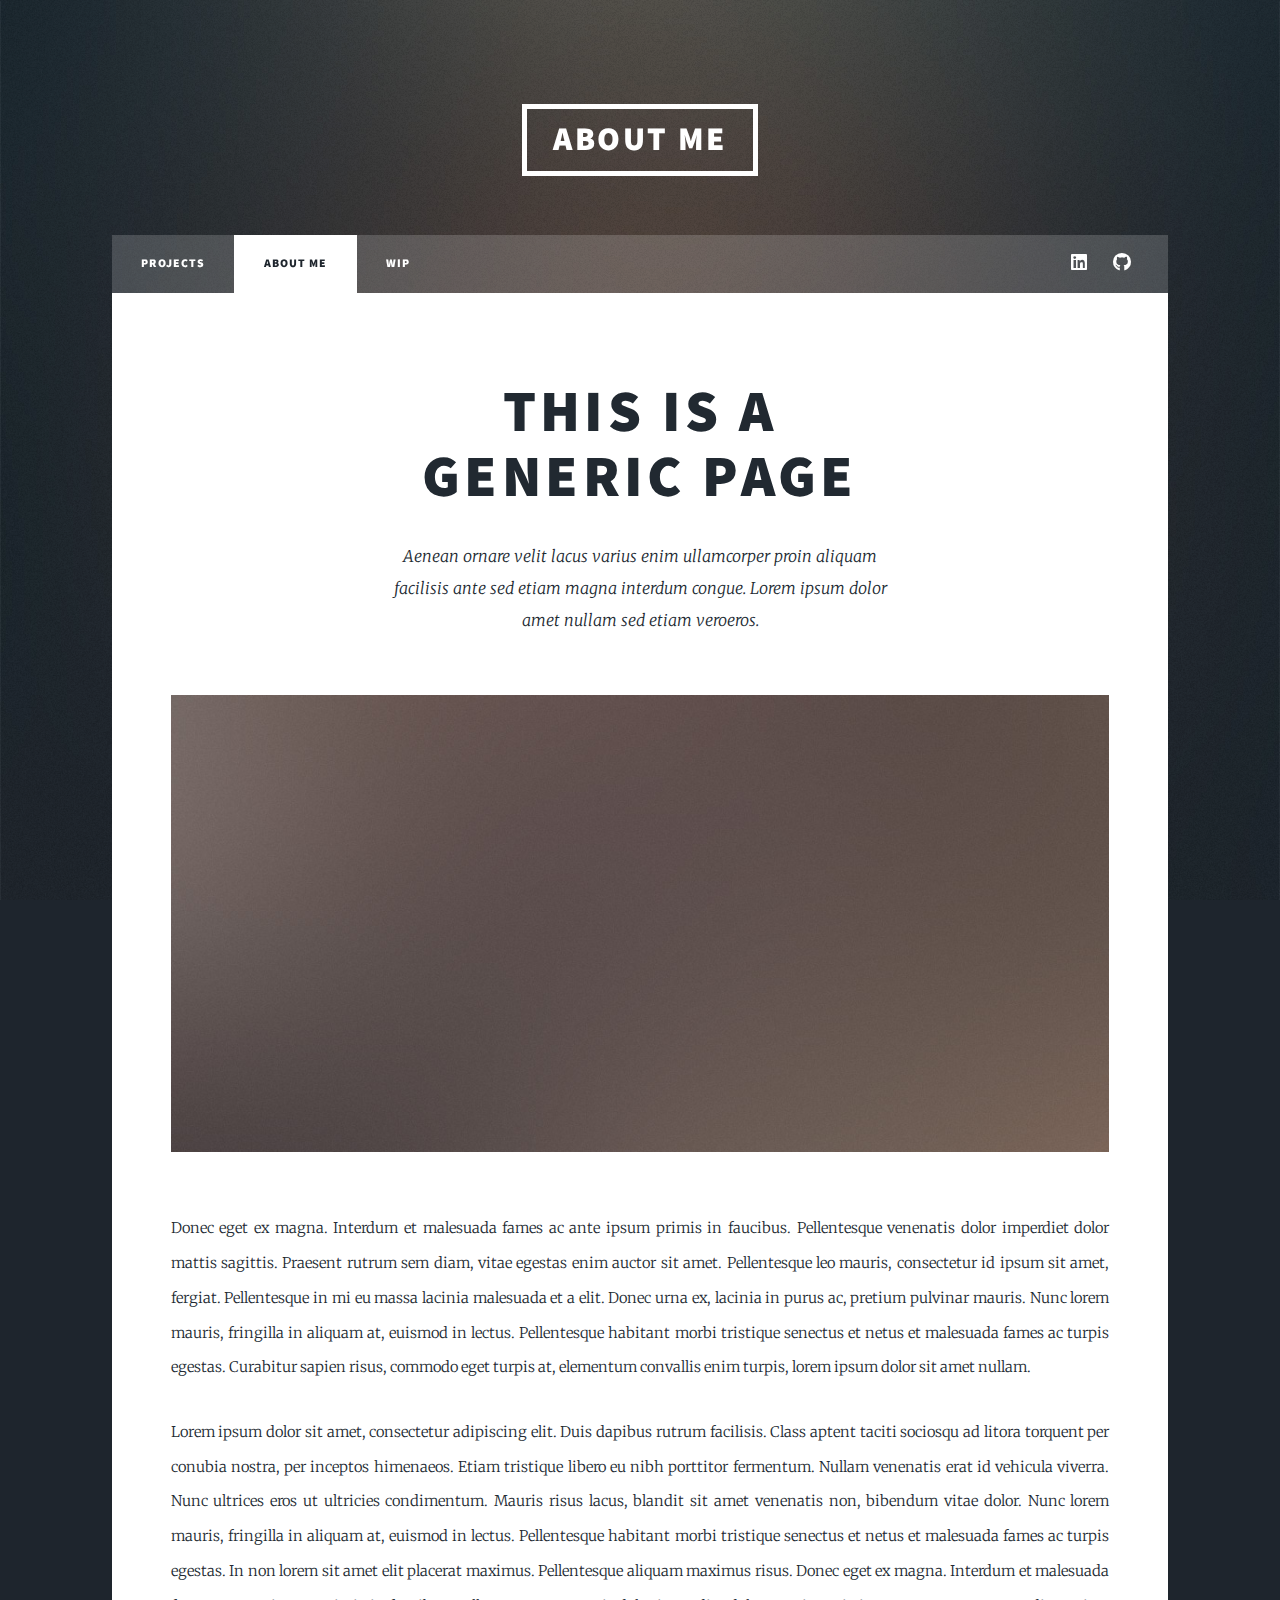
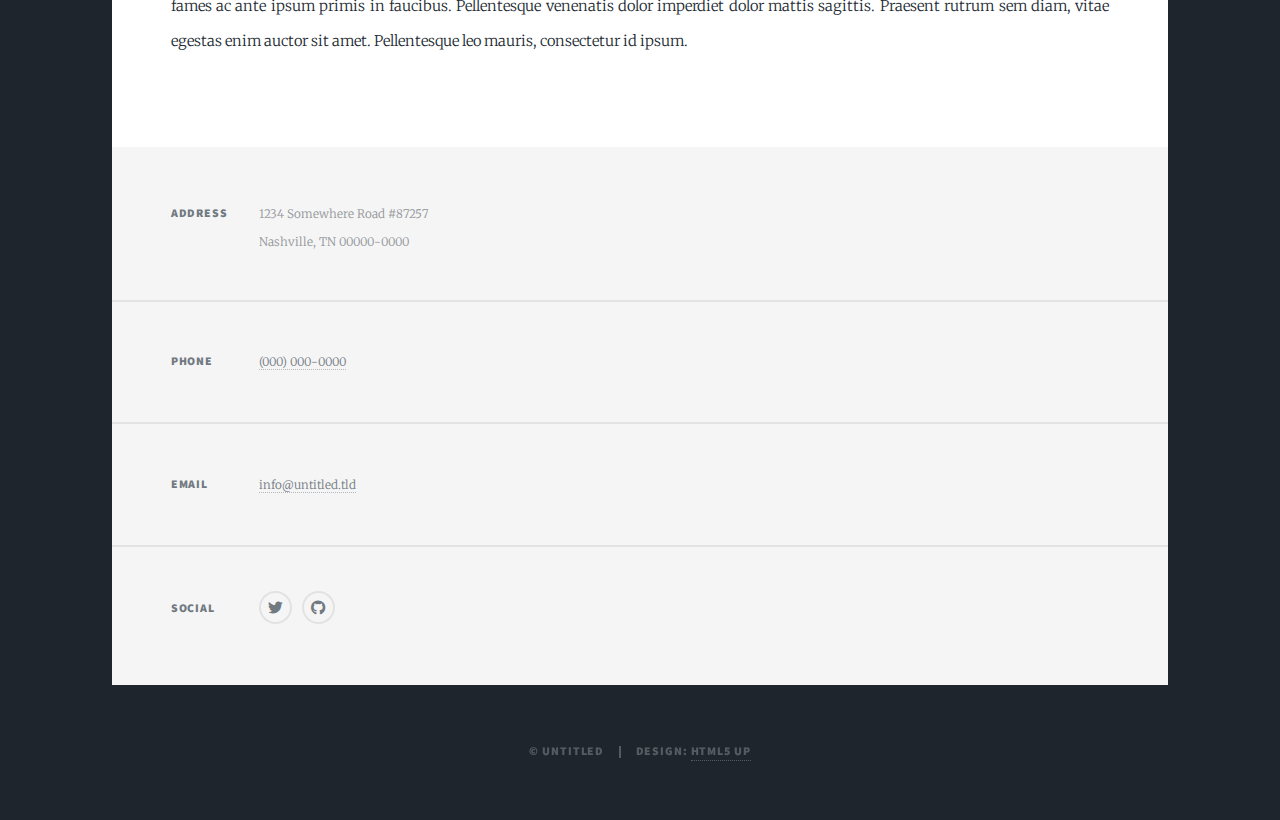
==== generic.html @ e66049a5 "Add files via upload" ====
<!DOCTYPE HTML>
<!--
	Massively by HTML5 UP
	html5up.net | @ajlkn
	Free for personal and commercial use under the CCA 3.0 license (html5up.net/license)
-->
<html>
	<head>
		<title>Dylan Walsh Porfolio</title>
		<meta charset="utf-8" />
		<meta name="viewport" content="width=device-width, initial-scale=1, user-scalable=no" />
		<link rel="stylesheet" href="assets/css/main.css" />
		<noscript><link rel="stylesheet" href="assets/css/noscript.css" /></noscript>
	</head>
	<body class="is-preload">

		<!-- Wrapper -->
			<div id="wrapper">

				<!-- Header -->
					<header id="header">
						<a href="index.html" class="logo">About Me</a>
					</header>

				<!-- Nav -->
					<nav id="nav">
						<ul class="links">
							<li><a href="index.html">Projects</a></li>
							<li class="active"><a href="generic.html">About Me</a></li>
							<li><a href="elements.html">WIP</a></li>
						</ul>
						<ul class="icons">
							<li><a href="#" class="icon brands fa-linkedin"><span class="label">Linkedin</span></a></li>
							<li><a href="#" class="icon brands fa-github"><span class="label">GitHub</span></a></li>
						</ul>
					</nav>

				<!-- Main -->
					<div id="main">

						<!-- Post -->
							<section class="post">
								<header class="major">
									<h1>This is a<br />
									Generic Page</h1>
									<p>Aenean ornare velit lacus varius enim ullamcorper proin aliquam<br />
									facilisis ante sed etiam magna interdum congue. Lorem ipsum dolor<br />
									amet nullam sed etiam veroeros.</p>
								</header>
								<div class="image main"><img src="images/pic01.jpg" alt="" /></div>
								<p>Donec eget ex magna. Interdum et malesuada fames ac ante ipsum primis in faucibus. Pellentesque venenatis dolor imperdiet dolor mattis sagittis. Praesent rutrum sem diam, vitae egestas enim auctor sit amet. Pellentesque leo mauris, consectetur id ipsum sit amet, fergiat. Pellentesque in mi eu massa lacinia malesuada et a elit. Donec urna ex, lacinia in purus ac, pretium pulvinar mauris. Nunc lorem mauris, fringilla in aliquam at, euismod in lectus. Pellentesque habitant morbi tristique senectus et netus et malesuada fames ac turpis egestas. Curabitur sapien risus, commodo eget turpis at, elementum convallis enim turpis, lorem ipsum dolor sit amet nullam.</p>
								<p>Lorem ipsum dolor sit amet, consectetur adipiscing elit. Duis dapibus rutrum facilisis. Class aptent taciti sociosqu ad litora torquent per conubia nostra, per inceptos himenaeos. Etiam tristique libero eu nibh porttitor fermentum. Nullam venenatis erat id vehicula viverra. Nunc ultrices eros ut ultricies condimentum. Mauris risus lacus, blandit sit amet venenatis non, bibendum vitae dolor. Nunc lorem mauris, fringilla in aliquam at, euismod in lectus. Pellentesque habitant morbi tristique senectus et netus et malesuada fames ac turpis egestas. In non lorem sit amet elit placerat maximus. Pellentesque aliquam maximus risus. Donec eget ex magna. Interdum et malesuada fames ac ante ipsum primis in faucibus. Pellentesque venenatis dolor imperdiet dolor mattis sagittis. Praesent rutrum sem diam, vitae egestas enim auctor sit amet. Pellentesque leo mauris, consectetur id ipsum.</p>
							</section>

					</div>

				<!-- Footer -->
					<footer id="footer">
						<section class="split contact">
							<section class="alt">
								<h3>Address</h3>
								<p>1234 Somewhere Road #87257<br />
								Nashville, TN 00000-0000</p>
							</section>
							<section>
								<h3>Phone</h3>
								<p><a href="#">(000) 000-0000</a></p>
							</section>
							<section>
								<h3>Email</h3>
								<p><a href="#">info@untitled.tld</a></p>
							</section>
							<section>
								<h3>Social</h3>
								<ul class="icons alt">
									<li><a href="#" class="icon brands alt fa-twitter"><span class="label">Twitter</span></a></li>
									<li><a href="#" class="icon brands alt fa-github"><span class="label">GitHub</span></a></li>
								</ul>
							</section>
						</section>
					</footer>

				<!-- Copyright -->
					<div id="copyright">
						<ul><li>&copy; Untitled</li><li>Design: <a href="https://html5up.net">HTML5 UP</a></li></ul>
					</div>

			</div>

		<!-- Scripts -->
			<script src="assets/js/jquery.min.js"></script>
			<script src="assets/js/jquery.scrollex.min.js"></script>
			<script src="assets/js/jquery.scrolly.min.js"></script>
			<script src="assets/js/browser.min.js"></script>
			<script src="assets/js/breakpoints.min.js"></script>
			<script src="assets/js/util.js"></script>
			<script src="assets/js/main.js"></script>

	</body>
</html>
---- assets/css/main.css ----
@import url(fontawesome-all.min.css);
@import url("https://fonts.googleapis.com/css?family=Merriweather:300,700,300italic,700italic|Source+Sans+Pro:900");

/*
	Massively by HTML5 UP
	html5up.net | @ajlkn
	Free for personal and commercial use under the CCA 3.0 license (html5up.net/license)
*/

html, body, div, span, applet, object,
iframe, h1, h2, h3, h4, h5, h6, p, blockquote,
pre, a, abbr, acronym, address, big, cite,
code, del, dfn, em, img, ins, kbd, q, s, samp,
small, strike, strong, sub, sup, tt, var, b,
u, i, center, dl, dt, dd, ol, ul, li, fieldset,
form, label, legend, table, caption, tbody,
tfoot, thead, tr, th, td, article, aside,
canvas, details, embed, figure, figcaption,
footer, header, hgroup, menu, nav, output, ruby,
section, summary, time, mark, audio, video {
	margin: 0;
	padding: 0;
	border: 0;
	font-size: 100%;
	font: inherit;
	vertical-align: baseline;}

article, aside, details, figcaption, figure,
footer, header, hgroup, menu, nav, section {
	display: block;}

body {
	line-height: 1;
}

ol, ul {
	list-style: none;
}

blockquote, q {
	quotes: none;
}

	blockquote:before, blockquote:after, q:before, q:after {
		content: '';
		content: none;
	}

table {
	border-collapse: collapse;
	border-spacing: 0;
}

body {
	-webkit-text-size-adjust: none;
}

mark {
	background-color: transparent;
	color: inherit;
}

input::-moz-focus-inner {
	border: 0;
	padding: 0;
}

input, select, textarea {
	-moz-appearance: none;
	-webkit-appearance: none;
	-ms-appearance: none;
	appearance: none;
}

/* Basic */

	@-ms-viewport {
		width: device-width;
	}

	body {
		-ms-overflow-style: scrollbar;
	}

	@media screen and (max-width: 480px) {

		html, body {
			min-width: 320px;
		}

	}

	html {
		box-sizing: border-box;
	}

	*, *:before, *:after {
		box-sizing: inherit;
	}

	body {
		background-color: #1e252d;
	}

		body.is-preload *, body.is-preload *:before, body.is-preload *:after {
			-moz-animation: none !important;
			-webkit-animation: none !important;
			-ms-animation: none !important;
			animation: none !important;
			-moz-transition: none !important;
			-webkit-transition: none !important;
			-ms-transition: none !important;
			transition: none !important;
		}

/* Type */

	html {
		font-size: 16pt;
	}

		@media screen and (max-width: 1680px) {

			html {
				font-size: 12pt;
			}

		}

		@media screen and (max-width: 1280px) {

			html {
				font-size: 11pt;
			}

		}

		@media screen and (max-width: 360px) {

			html {
				font-size: 10pt;
			}

		}

	body {
		color: #212931;
	}

	body, input, select, textarea {
		font-family: "Merriweather", Georgia, serif;
		font-weight: 300;
		font-size: 1rem;
		line-height: 2.375;
	}

	a {
		-moz-transition: color 0.2s ease-in-out, background-color 0.2s ease-in-out, border-color 0.2s ease-in-out, box-shadow 0.2s ease-in-out;
		-webkit-transition: color 0.2s ease-in-out, background-color 0.2s ease-in-out, border-color 0.2s ease-in-out, box-shadow 0.2s ease-in-out;
		-ms-transition: color 0.2s ease-in-out, background-color 0.2s ease-in-out, border-color 0.2s ease-in-out, box-shadow 0.2s ease-in-out;
		transition: color 0.2s ease-in-out, background-color 0.2s ease-in-out, border-color 0.2s ease-in-out, box-shadow 0.2s ease-in-out;
		border-bottom: dotted 1px;
		text-decoration: none;
	}

		a:hover {
			border-bottom-color: transparent;
		}

	strong, b {
		font-weight: 600;
	}

	em, i {
		font-style: italic;
	}

	p {
		text-align: justify;
		margin: 0 0 2rem 0;
	}

	h1, h2, h3, h4, h5, h6 {
		font-family: "Source Sans Pro", Helvetica, sans-serif;
		font-weight: 900;
		line-height: 1.5;
		letter-spacing: 0.075em;
		text-transform: uppercase;
		margin: 0 0 1rem 0;
	}

		h1 a, h2 a, h3 a, h4 a, h5 a, h6 a {
			border-bottom: 0;
			color: inherit;
			text-decoration: none;
		}

	h1 {
		font-size: 4rem;
		line-height: 1.1;
		margin: 0 0 2rem 0;
	}

	h2 {
		font-size: 1.75rem;
		line-height: 1.3;
		margin: 0 0 1.5rem 0;
	}

	h3 {
		font-size: 1.25rem;
		margin: 0 0 1.5rem 0;
	}

	h4 {
		font-size: 1rem;
	}

	h5 {
		font-size: 0.9rem;
	}

	h6 {
		font-size: 0.8rem;
	}

	sub {
		font-size: 0.8rem;
		position: relative;
		top: 0.5rem;
	}

	sup {
		font-size: 0.8rem;
		position: relative;
		top: -0.5rem;
	}

	blockquote {
		border-left: solid 4px;
		font-style: italic;
		margin: 0 0 2rem 0;
		padding: 0.5rem 0 0.5rem 2rem;
	}

	code {
		border: solid 2px;
		font-family: "Courier New", monospace;
		font-size: 0.9rem;
		margin: 0 0.25rem;
		padding: 0.25rem 0.65rem;
	}

	pre {
		-webkit-overflow-scrolling: touch;
		font-family: "Courier New", monospace;
		font-size: 0.9rem;
		margin: 0 0 2rem 0;
	}

		pre code {
			display: block;
			line-height: 1.75;
			padding: 1rem 1.5rem;
			overflow-x: auto;
		}

	hr {
		border: 0;
		border-bottom: solid 2px;
		margin: 3rem 0;
	}

		hr.major {
			margin: 5rem 0;
		}

	.align-left {
		text-align: left;
	}

	.align-center {
		text-align: center;
	}

	.align-right {
		text-align: right;
	}

	input, select, textarea {
		color: #212931;
	}

	a {
		color: #212931;
		border-bottom-color: rgba(33, 41, 49, 0.5);
	}

		a:hover {
			border-bottom-color: transparent;
			color: #18bfef !important;
		}

	strong, b {
		color: #212931;
	}

	h1, h2, h3, h4, h5, h6 {
		color: #212931;
	}

	blockquote {
		border-left-color: #eeeeee;
	}

	code {
		background: rgba(220, 220, 220, 0.25);
		border-color: #eeeeee;
	}

	hr {
		border-bottom-color: #eeeeee;
	}

/* Row */

	.row {
		display: flex;
		flex-wrap: wrap;
		box-sizing: border-box;
		align-items: stretch;
	}

		.row > * {
			box-sizing: border-box;
		}

		.row.gtr-uniform > * > :last-child {
			margin-bottom: 0;
		}

		.row.aln-left {
			justify-content: flex-start;
		}

		.row.aln-center {
			justify-content: center;
		}

		.row.aln-right {
			justify-content: flex-end;
		}

		.row.aln-top {
			align-items: flex-start;
		}

		.row.aln-middle {
			align-items: center;
		}

		.row.aln-bottom {
			align-items: flex-end;
		}

		.row > .imp {
			order: -1;
		}

		.row > .col-1 {
			width: 8.33333%;
		}

		.row > .off-1 {
			margin-left: 8.33333%;
		}

		.row > .col-2 {
			width: 16.66667%;
		}

		.row > .off-2 {
			margin-left: 16.66667%;
		}

		.row > .col-3 {
			width: 25%;
		}

		.row > .off-3 {
			margin-left: 25%;
		}

		.row > .col-4 {
			width: 33.33333%;
		}

		.row > .off-4 {
			margin-left: 33.33333%;
		}

		.row > .col-5 {
			width: 41.66667%;
		}

		.row > .off-5 {
			margin-left: 41.66667%;
		}

		.row > .col-6 {
			width: 50%;
		}

		.row > .off-6 {
			margin-left: 50%;
		}

		.row > .col-7 {
			width: 58.33333%;
		}

		.row > .off-7 {
			margin-left: 58.33333%;
		}

		.row > .col-8 {
			width: 66.66667%;
		}

		.row > .off-8 {
			margin-left: 66.66667%;
		}

		.row > .col-9 {
			width: 75%;
		}

		.row > .off-9 {
			margin-left: 75%;
		}

		.row > .col-10 {
			width: 83.33333%;
		}

		.row > .off-10 {
			margin-left: 83.33333%;
		}

		.row > .col-11 {
			width: 91.66667%;
		}

		.row > .off-11 {
			margin-left: 91.66667%;
		}

		.row > .col-12 {
			width: 100%;
		}

		.row > .off-12 {
			margin-left: 100%;
		}

		.row.gtr-0 {
			margin-top: 0;
			margin-left: 0rem;
		}

			.row.gtr-0 > * {
				padding: 0 0 0 0rem;
			}

			.row.gtr-0.gtr-uniform {
				margin-top: 0rem;
			}

				.row.gtr-0.gtr-uniform > * {
					padding-top: 0rem;
				}

		.row.gtr-25 {
			margin-top: 0;
			margin-left: -0.375rem;
		}

			.row.gtr-25 > * {
				padding: 0 0 0 0.375rem;
			}

			.row.gtr-25.gtr-uniform {
				margin-top: -0.375rem;
			}

				.row.gtr-25.gtr-uniform > * {
					padding-top: 0.375rem;
				}

		.row.gtr-50 {
			margin-top: 0;
			margin-left: -0.75rem;
		}

			.row.gtr-50 > * {
				padding: 0 0 0 0.75rem;
			}

			.row.gtr-50.gtr-uniform {
				margin-top: -0.75rem;
			}

				.row.gtr-50.gtr-uniform > * {
					padding-top: 0.75rem;
				}

		.row {
			margin-top: 0;
			margin-left: -1.5rem;
		}

			.row > * {
				padding: 0 0 0 1.5rem;
			}

			.row.gtr-uniform {
				margin-top: -1.5rem;
			}

				.row.gtr-uniform > * {
					padding-top: 1.5rem;
				}

		.row.gtr-150 {
			margin-top: 0;
			margin-left: -2.25rem;
		}

			.row.gtr-150 > * {
				padding: 0 0 0 2.25rem;
			}

			.row.gtr-150.gtr-uniform {
				margin-top: -2.25rem;
			}

				.row.gtr-150.gtr-uniform > * {
					padding-top: 2.25rem;
				}

		.row.gtr-200 {
			margin-top: 0;
			margin-left: -3rem;
		}

			.row.gtr-200 > * {
				padding: 0 0 0 3rem;
			}

			.row.gtr-200.gtr-uniform {
				margin-top: -3rem;
			}

				.row.gtr-200.gtr-uniform > * {
					padding-top: 3rem;
				}

		@media screen and (max-width: 1680px) {

			.row {
				display: flex;
				flex-wrap: wrap;
				box-sizing: border-box;
				align-items: stretch;
			}

				.row > * {
					box-sizing: border-box;
				}

				.row.gtr-uniform > * > :last-child {
					margin-bottom: 0;
				}

				.row.aln-left {
					justify-content: flex-start;
				}

				.row.aln-center {
					justify-content: center;
				}

				.row.aln-right {
					justify-content: flex-end;
				}

				.row.aln-top {
					align-items: flex-start;
				}

				.row.aln-middle {
					align-items: center;
				}

				.row.aln-bottom {
					align-items: flex-end;
				}

				.row > .imp-xlarge {
					order: -1;
				}

				.row > .col-1-xlarge {
					width: 8.33333%;
				}

				.row > .off-1-xlarge {
					margin-left: 8.33333%;
				}

				.row > .col-2-xlarge {
					width: 16.66667%;
				}

				.row > .off-2-xlarge {
					margin-left: 16.66667%;
				}

				.row > .col-3-xlarge {
					width: 25%;
				}

				.row > .off-3-xlarge {
					margin-left: 25%;
				}

				.row > .col-4-xlarge {
					width: 33.33333%;
				}

				.row > .off-4-xlarge {
					margin-left: 33.33333%;
				}

				.row > .col-5-xlarge {
					width: 41.66667%;
				}

				.row > .off-5-xlarge {
					margin-left: 41.66667%;
				}

				.row > .col-6-xlarge {
					width: 50%;
				}

				.row > .off-6-xlarge {
					margin-left: 50%;
				}

				.row > .col-7-xlarge {
					width: 58.33333%;
				}

				.row > .off-7-xlarge {
					margin-left: 58.33333%;
				}

				.row > .col-8-xlarge {
					width: 66.66667%;
				}

				.row > .off-8-xlarge {
					margin-left: 66.66667%;
				}

				.row > .col-9-xlarge {
					width: 75%;
				}

				.row > .off-9-xlarge {
					margin-left: 75%;
				}

				.row > .col-10-xlarge {
					width: 83.33333%;
				}

				.row > .off-10-xlarge {
					margin-left: 83.33333%;
				}

				.row > .col-11-xlarge {
					width: 91.66667%;
				}

				.row > .off-11-xlarge {
					margin-left: 91.66667%;
				}

				.row > .col-12-xlarge {
					width: 100%;
				}

				.row > .off-12-xlarge {
					margin-left: 100%;
				}

				.row.gtr-0 {
					margin-top: 0;
					margin-left: 0rem;
				}

					.row.gtr-0 > * {
						padding: 0 0 0 0rem;
					}

					.row.gtr-0.gtr-uniform {
						margin-top: 0rem;
					}

						.row.gtr-0.gtr-uniform > * {
							padding-top: 0rem;
						}

				.row.gtr-25 {
					margin-top: 0;
					margin-left: -0.375rem;
				}

					.row.gtr-25 > * {
						padding: 0 0 0 0.375rem;
					}

					.row.gtr-25.gtr-uniform {
						margin-top: -0.375rem;
					}

						.row.gtr-25.gtr-uniform > * {
							padding-top: 0.375rem;
						}

				.row.gtr-50 {
					margin-top: 0;
					margin-left: -0.75rem;
				}

					.row.gtr-50 > * {
						padding: 0 0 0 0.75rem;
					}

					.row.gtr-50.gtr-uniform {
						margin-top: -0.75rem;
					}

						.row.gtr-50.gtr-uniform > * {
							padding-top: 0.75rem;
						}

				.row {
					margin-top: 0;
					margin-left: -1.5rem;
				}

					.row > * {
						padding: 0 0 0 1.5rem;
					}

					.row.gtr-uniform {
						margin-top: -1.5rem;
					}

						.row.gtr-uniform > * {
							padding-top: 1.5rem;
						}

				.row.gtr-150 {
					margin-top: 0;
					margin-left: -2.25rem;
				}

					.row.gtr-150 > * {
						padding: 0 0 0 2.25rem;
					}

					.row.gtr-150.gtr-uniform {
						margin-top: -2.25rem;
					}

						.row.gtr-150.gtr-uniform > * {
							padding-top: 2.25rem;
						}

				.row.gtr-200 {
					margin-top: 0;
					margin-left: -3rem;
				}

					.row.gtr-200 > * {
						padding: 0 0 0 3rem;
					}

					.row.gtr-200.gtr-uniform {
						margin-top: -3rem;
					}

						.row.gtr-200.gtr-uniform > * {
							padding-top: 3rem;
						}

		}

		@media screen and (max-width: 1280px) {

			.row {
				display: flex;
				flex-wrap: wrap;
				box-sizing: border-box;
				align-items: stretch;
			}

				.row > * {
					box-sizing: border-box;
				}

				.row.gtr-uniform > * > :last-child {
					margin-bottom: 0;
				}

				.row.aln-left {
					justify-content: flex-start;
				}

				.row.aln-center {
					justify-content: center;
				}

				.row.aln-right {
					justify-content: flex-end;
				}

				.row.aln-top {
					align-items: flex-start;
				}

				.row.aln-middle {
					align-items: center;
				}

				.row.aln-bottom {
					align-items: flex-end;
				}

				.row > .imp-large {
					order: -1;
				}

				.row > .col-1-large {
					width: 8.33333%;
				}

				.row > .off-1-large {
					margin-left: 8.33333%;
				}

				.row > .col-2-large {
					width: 16.66667%;
				}

				.row > .off-2-large {
					margin-left: 16.66667%;
				}

				.row > .col-3-large {
					width: 25%;
				}

				.row > .off-3-large {
					margin-left: 25%;
				}

				.row > .col-4-large {
					width: 33.33333%;
				}

				.row > .off-4-large {
					margin-left: 33.33333%;
				}

				.row > .col-5-large {
					width: 41.66667%;
				}

				.row > .off-5-large {
					margin-left: 41.66667%;
				}

				.row > .col-6-large {
					width: 50%;
				}

				.row > .off-6-large {
					margin-left: 50%;
				}

				.row > .col-7-large {
					width: 58.33333%;
				}

				.row > .off-7-large {
					margin-left: 58.33333%;
				}

				.row > .col-8-large {
					width: 66.66667%;
				}

				.row > .off-8-large {
					margin-left: 66.66667%;
				}

				.row > .col-9-large {
					width: 75%;
				}

				.row > .off-9-large {
					margin-left: 75%;
				}

				.row > .col-10-large {
					width: 83.33333%;
				}

				.row > .off-10-large {
					margin-left: 83.33333%;
				}

				.row > .col-11-large {
					width: 91.66667%;
				}

				.row > .off-11-large {
					margin-left: 91.66667%;
				}

				.row > .col-12-large {
					width: 100%;
				}

				.row > .off-12-large {
					margin-left: 100%;
				}

				.row.gtr-0 {
					margin-top: 0;
					margin-left: 0rem;
				}

					.row.gtr-0 > * {
						padding: 0 0 0 0rem;
					}

					.row.gtr-0.gtr-uniform {
						margin-top: 0rem;
					}

						.row.gtr-0.gtr-uniform > * {
							padding-top: 0rem;
						}

				.row.gtr-25 {
					margin-top: 0;
					margin-left: -0.375rem;
				}

					.row.gtr-25 > * {
						padding: 0 0 0 0.375rem;
					}

					.row.gtr-25.gtr-uniform {
						margin-top: -0.375rem;
					}

						.row.gtr-25.gtr-uniform > * {
							padding-top: 0.375rem;
						}

				.row.gtr-50 {
					margin-top: 0;
					margin-left: -0.75rem;
				}

					.row.gtr-50 > * {
						padding: 0 0 0 0.75rem;
					}

					.row.gtr-50.gtr-uniform {
						margin-top: -0.75rem;
					}

						.row.gtr-50.gtr-uniform > * {
							padding-top: 0.75rem;
						}

				.row {
					margin-top: 0;
					margin-left: -1.5rem;
				}

					.row > * {
						padding: 0 0 0 1.5rem;
					}

					.row.gtr-uniform {
						margin-top: -1.5rem;
					}

						.row.gtr-uniform > * {
							padding-top: 1.5rem;
						}

				.row.gtr-150 {
					margin-top: 0;
					margin-left: -2.25rem;
				}

					.row.gtr-150 > * {
						padding: 0 0 0 2.25rem;
					}

					.row.gtr-150.gtr-uniform {
						margin-top: -2.25rem;
					}

						.row.gtr-150.gtr-uniform > * {
							padding-top: 2.25rem;
						}

				.row.gtr-200 {
					margin-top: 0;
					margin-left: -3rem;
				}

					.row.gtr-200 > * {
						padding: 0 0 0 3rem;
					}

					.row.gtr-200.gtr-uniform {
						margin-top: -3rem;
					}

						.row.gtr-200.gtr-uniform > * {
							padding-top: 3rem;
						}

		}

		@media screen and (max-width: 980px) {

			.row {
				display: flex;
				flex-wrap: wrap;
				box-sizing: border-box;
				align-items: stretch;
			}

				.row > * {
					box-sizing: border-box;
				}

				.row.gtr-uniform > * > :last-child {
					margin-bottom: 0;
				}

				.row.aln-left {
					justify-content: flex-start;
				}

				.row.aln-center {
					justify-content: center;
				}

				.row.aln-right {
					justify-content: flex-end;
				}

				.row.aln-top {
					align-items: flex-start;
				}

				.row.aln-middle {
					align-items: center;
				}

				.row.aln-bottom {
					align-items: flex-end;
				}

				.row > .imp-medium {
					order: -1;
				}

				.row > .col-1-medium {
					width: 8.33333%;
				}

				.row > .off-1-medium {
					margin-left: 8.33333%;
				}

				.row > .col-2-medium {
					width: 16.66667%;
				}

				.row > .off-2-medium {
					margin-left: 16.66667%;
				}

				.row > .col-3-medium {
					width: 25%;
				}

				.row > .off-3-medium {
					margin-left: 25%;
				}

				.row > .col-4-medium {
					width: 33.33333%;
				}

				.row > .off-4-medium {
					margin-left: 33.33333%;
				}

				.row > .col-5-medium {
					width: 41.66667%;
				}

				.row > .off-5-medium {
					margin-left: 41.66667%;
				}

				.row > .col-6-medium {
					width: 50%;
				}

				.row > .off-6-medium {
					margin-left: 50%;
				}

				.row > .col-7-medium {
					width: 58.33333%;
				}

				.row > .off-7-medium {
					margin-left: 58.33333%;
				}

				.row > .col-8-medium {
					width: 66.66667%;
				}

				.row > .off-8-medium {
					margin-left: 66.66667%;
				}

				.row > .col-9-medium {
					width: 75%;
				}

				.row > .off-9-medium {
					margin-left: 75%;
				}

				.row > .col-10-medium {
					width: 83.33333%;
				}

				.row > .off-10-medium {
					margin-left: 83.33333%;
				}

				.row > .col-11-medium {
					width: 91.66667%;
				}

				.row > .off-11-medium {
					margin-left: 91.66667%;
				}

				.row > .col-12-medium {
					width: 100%;
				}

				.row > .off-12-medium {
					margin-left: 100%;
				}

				.row.gtr-0 {
					margin-top: 0;
					margin-left: 0rem;
				}

					.row.gtr-0 > * {
						padding: 0 0 0 0rem;
					}

					.row.gtr-0.gtr-uniform {
						margin-top: 0rem;
					}

						.row.gtr-0.gtr-uniform > * {
							padding-top: 0rem;
						}

				.row.gtr-25 {
					margin-top: 0;
					margin-left: -0.375rem;
				}

					.row.gtr-25 > * {
						padding: 0 0 0 0.375rem;
					}

					.row.gtr-25.gtr-uniform {
						margin-top: -0.375rem;
					}

						.row.gtr-25.gtr-uniform > * {
							padding-top: 0.375rem;
						}

				.row.gtr-50 {
					margin-top: 0;
					margin-left: -0.75rem;
				}

					.row.gtr-50 > * {
						padding: 0 0 0 0.75rem;
					}

					.row.gtr-50.gtr-uniform {
						margin-top: -0.75rem;
					}

						.row.gtr-50.gtr-uniform > * {
							padding-top: 0.75rem;
						}

				.row {
					margin-top: 0;
					margin-left: -1.5rem;
				}

					.row > * {
						padding: 0 0 0 1.5rem;
					}

					.row.gtr-uniform {
						margin-top: -1.5rem;
					}

						.row.gtr-uniform > * {
							padding-top: 1.5rem;
						}

				.row.gtr-150 {
					margin-top: 0;
					margin-left: -2.25rem;
				}

					.row.gtr-150 > * {
						padding: 0 0 0 2.25rem;
					}

					.row.gtr-150.gtr-uniform {
						margin-top: -2.25rem;
					}

						.row.gtr-150.gtr-uniform > * {
							padding-top: 2.25rem;
						}

				.row.gtr-200 {
					margin-top: 0;
					margin-left: -3rem;
				}

					.row.gtr-200 > * {
						padding: 0 0 0 3rem;
					}

					.row.gtr-200.gtr-uniform {
						margin-top: -3rem;
					}

						.row.gtr-200.gtr-uniform > * {
							padding-top: 3rem;
						}

		}

		@media screen and (max-width: 736px) {

			.row {
				display: flex;
				flex-wrap: wrap;
				box-sizing: border-box;
				align-items: stretch;
			}

				.row > * {
					box-sizing: border-box;
				}

				.row.gtr-uniform > * > :last-child {
					margin-bottom: 0;
				}

				.row.aln-left {
					justify-content: flex-start;
				}

				.row.aln-center {
					justify-content: center;
				}

				.row.aln-right {
					justify-content: flex-end;
				}

				.row.aln-top {
					align-items: flex-start;
				}

				.row.aln-middle {
					align-items: center;
				}

				.row.aln-bottom {
					align-items: flex-end;
				}

				.row > .imp-small {
					order: -1;
				}

				.row > .col-1-small {
					width: 8.33333%;
				}

				.row > .off-1-small {
					margin-left: 8.33333%;
				}

				.row > .col-2-small {
					width: 16.66667%;
				}

				.row > .off-2-small {
					margin-left: 16.66667%;
				}

				.row > .col-3-small {
					width: 25%;
				}

				.row > .off-3-small {
					margin-left: 25%;
				}

				.row > .col-4-small {
					width: 33.33333%;
				}

				.row > .off-4-small {
					margin-left: 33.33333%;
				}

				.row > .col-5-small {
					width: 41.66667%;
				}

				.row > .off-5-small {
					margin-left: 41.66667%;
				}

				.row > .col-6-small {
					width: 50%;
				}

				.row > .off-6-small {
					margin-left: 50%;
				}

				.row > .col-7-small {
					width: 58.33333%;
				}

				.row > .off-7-small {
					margin-left: 58.33333%;
				}

				.row > .col-8-small {
					width: 66.66667%;
				}

				.row > .off-8-small {
					margin-left: 66.66667%;
				}

				.row > .col-9-small {
					width: 75%;
				}

				.row > .off-9-small {
					margin-left: 75%;
				}

				.row > .col-10-small {
					width: 83.33333%;
				}

				.row > .off-10-small {
					margin-left: 83.33333%;
				}

				.row > .col-11-small {
					width: 91.66667%;
				}

				.row > .off-11-small {
					margin-left: 91.66667%;
				}

				.row > .col-12-small {
					width: 100%;
				}

				.row > .off-12-small {
					margin-left: 100%;
				}

				.row.gtr-0 {
					margin-top: 0;
					margin-left: 0rem;
				}

					.row.gtr-0 > * {
						padding: 0 0 0 0rem;
					}

					.row.gtr-0.gtr-uniform {
						margin-top: 0rem;
					}

						.row.gtr-0.gtr-uniform > * {
							padding-top: 0rem;
						}

				.row.gtr-25 {
					margin-top: 0;
					margin-left: -0.375rem;
				}

					.row.gtr-25 > * {
						padding: 0 0 0 0.375rem;
					}

					.row.gtr-25.gtr-uniform {
						margin-top: -0.375rem;
					}

						.row.gtr-25.gtr-uniform > * {
							padding-top: 0.375rem;
						}

				.row.gtr-50 {
					margin-top: 0;
					margin-left: -0.75rem;
				}

					.row.gtr-50 > * {
						padding: 0 0 0 0.75rem;
					}

					.row.gtr-50.gtr-uniform {
						margin-top: -0.75rem;
					}

						.row.gtr-50.gtr-uniform > * {
							padding-top: 0.75rem;
						}

				.row {
					margin-top: 0;
					margin-left: -1.5rem;
				}

					.row > * {
						padding: 0 0 0 1.5rem;
					}

					.row.gtr-uniform {
						margin-top: -1.5rem;
					}

						.row.gtr-uniform > * {
							padding-top: 1.5rem;
						}

				.row.gtr-150 {
					margin-top: 0;
					margin-left: -2.25rem;
				}

					.row.gtr-150 > * {
						padding: 0 0 0 2.25rem;
					}

					.row.gtr-150.gtr-uniform {
						margin-top: -2.25rem;
					}

						.row.gtr-150.gtr-uniform > * {
							padding-top: 2.25rem;
						}

				.row.gtr-200 {
					margin-top: 0;
					margin-left: -3rem;
				}

					.row.gtr-200 > * {
						padding: 0 0 0 3rem;
					}

					.row.gtr-200.gtr-uniform {
						margin-top: -3rem;
					}

						.row.gtr-200.gtr-uniform > * {
							padding-top: 3rem;
						}

		}

		@media screen and (max-width: 480px) {

			.row {
				display: flex;
				flex-wrap: wrap;
				box-sizing: border-box;
				align-items: stretch;
			}

				.row > * {
					box-sizing: border-box;
				}

				.row.gtr-uniform > * > :last-child {
					margin-bottom: 0;
				}

				.row.aln-left {
					justify-content: flex-start;
				}

				.row.aln-center {
					justify-content: center;
				}

				.row.aln-right {
					justify-content: flex-end;
				}

				.row.aln-top {
					align-items: flex-start;
				}

				.row.aln-middle {
					align-items: center;
				}

				.row.aln-bottom {
					align-items: flex-end;
				}

				.row > .imp-xsmall {
					order: -1;
				}

				.row > .col-1-xsmall {
					width: 8.33333%;
				}

				.row > .off-1-xsmall {
					margin-left: 8.33333%;
				}

				.row > .col-2-xsmall {
					width: 16.66667%;
				}

				.row > .off-2-xsmall {
					margin-left: 16.66667%;
				}

				.row > .col-3-xsmall {
					width: 25%;
				}

				.row > .off-3-xsmall {
					margin-left: 25%;
				}

				.row > .col-4-xsmall {
					width: 33.33333%;
				}

				.row > .off-4-xsmall {
					margin-left: 33.33333%;
				}

				.row > .col-5-xsmall {
					width: 41.66667%;
				}

				.row > .off-5-xsmall {
					margin-left: 41.66667%;
				}

				.row > .col-6-xsmall {
					width: 50%;
				}

				.row > .off-6-xsmall {
					margin-left: 50%;
				}

				.row > .col-7-xsmall {
					width: 58.33333%;
				}

				.row > .off-7-xsmall {
					margin-left: 58.33333%;
				}

				.row > .col-8-xsmall {
					width: 66.66667%;
				}

				.row > .off-8-xsmall {
					margin-left: 66.66667%;
				}

				.row > .col-9-xsmall {
					width: 75%;
				}

				.row > .off-9-xsmall {
					margin-left: 75%;
				}

				.row > .col-10-xsmall {
					width: 83.33333%;
				}

				.row > .off-10-xsmall {
					margin-left: 83.33333%;
				}

				.row > .col-11-xsmall {
					width: 91.66667%;
				}

				.row > .off-11-xsmall {
					margin-left: 91.66667%;
				}

				.row > .col-12-xsmall {
					width: 100%;
				}

				.row > .off-12-xsmall {
					margin-left: 100%;
				}

				.row.gtr-0 {
					margin-top: 0;
					margin-left: 0rem;
				}

					.row.gtr-0 > * {
						padding: 0 0 0 0rem;
					}

					.row.gtr-0.gtr-uniform {
						margin-top: 0rem;
					}

						.row.gtr-0.gtr-uniform > * {
							padding-top: 0rem;
						}

				.row.gtr-25 {
					margin-top: 0;
					margin-left: -0.375rem;
				}

					.row.gtr-25 > * {
						padding: 0 0 0 0.375rem;
					}

					.row.gtr-25.gtr-uniform {
						margin-top: -0.375rem;
					}

						.row.gtr-25.gtr-uniform > * {
							padding-top: 0.375rem;
						}

				.row.gtr-50 {
					margin-top: 0;
					margin-left: -0.75rem;
				}

					.row.gtr-50 > * {
						padding: 0 0 0 0.75rem;
					}

					.row.gtr-50.gtr-uniform {
						margin-top: -0.75rem;
					}

						.row.gtr-50.gtr-uniform > * {
							padding-top: 0.75rem;
						}

				.row {
					margin-top: 0;
					margin-left: -1.5rem;
				}

					.row > * {
						padding: 0 0 0 1.5rem;
					}

					.row.gtr-uniform {
						margin-top: -1.5rem;
					}

						.row.gtr-uniform > * {
							padding-top: 1.5rem;
						}

				.row.gtr-150 {
					margin-top: 0;
					margin-left: -2.25rem;
				}

					.row.gtr-150 > * {
						padding: 0 0 0 2.25rem;
					}

					.row.gtr-150.gtr-uniform {
						margin-top: -2.25rem;
					}

						.row.gtr-150.gtr-uniform > * {
							padding-top: 2.25rem;
						}

				.row.gtr-200 {
					margin-top: 0;
					margin-left: -3rem;
				}

					.row.gtr-200 > * {
						padding: 0 0 0 3rem;
					}

					.row.gtr-200.gtr-uniform {
						margin-top: -3rem;
					}

						.row.gtr-200.gtr-uniform > * {
							padding-top: 3rem;
						}

		}

		@media screen and (max-width: 360px) {

			.row {
				display: flex;
				flex-wrap: wrap;
				box-sizing: border-box;
				align-items: stretch;
			}

				.row > * {
					box-sizing: border-box;
				}

				.row.gtr-uniform > * > :last-child {
					margin-bottom: 0;
				}

				.row.aln-left {
					justify-content: flex-start;
				}

				.row.aln-center {
					justify-content: center;
				}

				.row.aln-right {
					justify-content: flex-end;
				}

				.row.aln-top {
					align-items: flex-start;
				}

				.row.aln-middle {
					align-items: center;
				}

				.row.aln-bottom {
					align-items: flex-end;
				}

				.row > .imp-xxsmall {
					order: -1;
				}

				.row > .col-1-xxsmall {
					width: 8.33333%;
				}

				.row > .off-1-xxsmall {
					margin-left: 8.33333%;
				}

				.row > .col-2-xxsmall {
					width: 16.66667%;
				}

				.row > .off-2-xxsmall {
					margin-left: 16.66667%;
				}

				.row > .col-3-xxsmall {
					width: 25%;
				}

				.row > .off-3-xxsmall {
					margin-left: 25%;
				}

				.row > .col-4-xxsmall {
					width: 33.33333%;
				}

				.row > .off-4-xxsmall {
					margin-left: 33.33333%;
				}

				.row > .col-5-xxsmall {
					width: 41.66667%;
				}

				.row > .off-5-xxsmall {
					margin-left: 41.66667%;
				}

				.row > .col-6-xxsmall {
					width: 50%;
				}

				.row > .off-6-xxsmall {
					margin-left: 50%;
				}

				.row > .col-7-xxsmall {
					width: 58.33333%;
				}

				.row > .off-7-xxsmall {
					margin-left: 58.33333%;
				}

				.row > .col-8-xxsmall {
					width: 66.66667%;
				}

				.row > .off-8-xxsmall {
					margin-left: 66.66667%;
				}

				.row > .col-9-xxsmall {
					width: 75%;
				}

				.row > .off-9-xxsmall {
					margin-left: 75%;
				}

				.row > .col-10-xxsmall {
					width: 83.33333%;
				}

				.row > .off-10-xxsmall {
					margin-left: 83.33333%;
				}

				.row > .col-11-xxsmall {
					width: 91.66667%;
				}

				.row > .off-11-xxsmall {
					margin-left: 91.66667%;
				}

				.row > .col-12-xxsmall {
					width: 100%;
				}

				.row > .off-12-xxsmall {
					margin-left: 100%;
				}

				.row.gtr-0 {
					margin-top: 0;
					margin-left: 0rem;
				}

					.row.gtr-0 > * {
						padding: 0 0 0 0rem;
					}

					.row.gtr-0.gtr-uniform {
						margin-top: 0rem;
					}

						.row.gtr-0.gtr-uniform > * {
							padding-top: 0rem;
						}

				.row.gtr-25 {
					margin-top: 0;
					margin-left: -0.375rem;
				}

					.row.gtr-25 > * {
						padding: 0 0 0 0.375rem;
					}

					.row.gtr-25.gtr-uniform {
						margin-top: -0.375rem;
					}

						.row.gtr-25.gtr-uniform > * {
							padding-top: 0.375rem;
						}

				.row.gtr-50 {
					margin-top: 0;
					margin-left: -0.75rem;
				}

					.row.gtr-50 > * {
						padding: 0 0 0 0.75rem;
					}

					.row.gtr-50.gtr-uniform {
						margin-top: -0.75rem;
					}

						.row.gtr-50.gtr-uniform > * {
							padding-top: 0.75rem;
						}

				.row {
					margin-top: 0;
					margin-left: -1.5rem;
				}

					.row > * {
						padding: 0 0 0 1.5rem;
					}

					.row.gtr-uniform {
						margin-top: -1.5rem;
					}

						.row.gtr-uniform > * {
							padding-top: 1.5rem;
						}

				.row.gtr-150 {
					margin-top: 0;
					margin-left: -2.25rem;
				}

					.row.gtr-150 > * {
						padding: 0 0 0 2.25rem;
					}

					.row.gtr-150.gtr-uniform {
						margin-top: -2.25rem;
					}

						.row.gtr-150.gtr-uniform > * {
							padding-top: 2.25rem;
						}

				.row.gtr-200 {
					margin-top: 0;
					margin-left: -3rem;
				}

					.row.gtr-200 > * {
						padding: 0 0 0 3rem;
					}

					.row.gtr-200.gtr-uniform {
						margin-top: -3rem;
					}

						.row.gtr-200.gtr-uniform > * {
							padding-top: 3rem;
						}

		}

/* Box */

	.box {
		border: solid 2px;
		margin-bottom: 2rem;
		padding: 1.5rem;
	}

		.box > :last-child,
		.box > :last-child > :last-child,
		.box > :last-child > :last-child > :last-child {
			margin-bottom: 0;
		}

		.box.alt {
			border: 0;
			border-radius: 0;
			padding: 0;
		}

	.box {
		border-color: #eeeeee;
	}

/* Button */

	input[type="submit"],
	input[type="reset"],
	input[type="button"],
	button,
	.button {
		-moz-appearance: none;
		-webkit-appearance: none;
		-ms-appearance: none;
		appearance: none;
		-moz-transition: background-color 0.2s ease-in-out, box-shadow 0.2s ease-in-out, color 0.2s ease-in-out;
		-webkit-transition: background-color 0.2s ease-in-out, box-shadow 0.2s ease-in-out, color 0.2s ease-in-out;
		-ms-transition: background-color 0.2s ease-in-out, box-shadow 0.2s ease-in-out, color 0.2s ease-in-out;
		transition: background-color 0.2s ease-in-out, box-shadow 0.2s ease-in-out, color 0.2s ease-in-out;
		border: 0;
		border-radius: 0;
		cursor: pointer;
		display: inline-block;
		font-family: "Source Sans Pro", Helvetica, sans-serif;
		font-size: 0.8rem;
		font-weight: 900;
		letter-spacing: 0.075em;
		height: 3rem;
		line-height: 3rem;
		padding: 0 2rem;
		text-align: center;
		text-decoration: none;
		text-transform: uppercase;
		white-space: nowrap;
	}

		input[type="submit"].icon:before,
		input[type="reset"].icon:before,
		input[type="button"].icon:before,
		button.icon:before,
		.button.icon:before {
			margin-right: 0.5rem;
		}

		input[type="submit"].icon.solo,
		input[type="reset"].icon.solo,
		input[type="button"].icon.solo,
		button.icon.solo,
		.button.icon.solo {
			position: relative;
			width: 4rem;
			height: 4rem;
			line-height: 4rem;
			border-radius: 4rem;
			text-indent: 4rem;
			overflow: hidden;
			padding: 0;
			white-space: nowrap;
		}

			input[type="submit"].icon.solo:before,
			input[type="reset"].icon.solo:before,
			input[type="button"].icon.solo:before,
			button.icon.solo:before,
			.button.icon.solo:before {
				position: absolute;
				display: block;
				top: 0;
				left: 0;
				width: inherit;
				height: inherit;
				line-height: inherit;
				font-size: 1.25rem;
				margin-right: 0;
				text-align: center;
				text-indent: 0;
			}

		input[type="submit"].fit,
		input[type="reset"].fit,
		input[type="button"].fit,
		button.fit,
		.button.fit {
			width: 100%;
		}

		input[type="submit"].small,
		input[type="reset"].small,
		input[type="button"].small,
		button.small,
		.button.small {
			font-size: 0.7rem;
			height: 2.5rem;
			line-height: 2.5rem;
			padding: 0 1.5rem;
		}

		input[type="submit"].large,
		input[type="reset"].large,
		input[type="button"].large,
		button.large,
		.button.large {
			font-size: 0.9rem;
			height: 3.5rem;
			line-height: 3.5rem;
			padding: 0 2.75rem;
		}

		@media screen and (max-width: 980px) {

			input[type="submit"],
			input[type="reset"],
			input[type="button"],
			button,
			.button {
				font-size: 0.9rem;
				height: 3.25rem;
				line-height: 3.25rem;
			}

				input[type="submit"].large,
				input[type="reset"].large,
				input[type="button"].large,
				button.large,
				.button.large {
					font-size: 1rem;
					height: 3.75rem;
					line-height: 3.75rem;
				}

		}

		input[type="submit"].disabled, input[type="submit"]:disabled,
		input[type="reset"].disabled,
		input[type="reset"]:disabled,
		input[type="button"].disabled,
		input[type="button"]:disabled,
		button.disabled,
		button:disabled,
		.button.disabled,
		.button:disabled {
			pointer-events: none;
			opacity: 0.25;
		}

	input[type="submit"],
	input[type="reset"],
	input[type="button"],
	button,
	.button {
		background-color: transparent;
		box-shadow: inset 0 0 0 2px #212931;
		color: #212931 !important;
	}

		input[type="submit"]:hover,
		input[type="reset"]:hover,
		input[type="button"]:hover,
		button:hover,
		.button:hover {
			box-shadow: inset 0 0 0 2px #18bfef;
			color: #18bfef !important;
		}

		input[type="submit"].primary,
		input[type="reset"].primary,
		input[type="button"].primary,
		button.primary,
		.button.primary {
			background-color: #212931;
			box-shadow: none;
			color: #ffffff !important;
		}

			input[type="submit"].primary:hover,
			input[type="reset"].primary:hover,
			input[type="button"].primary:hover,
			button.primary:hover,
			.button.primary:hover {
				background-color: #18bfef;
			}

/* Form */

	form {
		margin: 0 0 2rem 0;
	}

		form > :last-child {
			margin-bottom: 0;
		}

		form > .fields {
			display: -moz-flex;
			display: -webkit-flex;
			display: -ms-flex;
			display: flex;
			-moz-flex-wrap: wrap;
			-webkit-flex-wrap: wrap;
			-ms-flex-wrap: wrap;
			flex-wrap: wrap;
			width: calc(100% + 3rem);
			margin: -1.5rem 0 2rem -1.5rem;
		}

			form > .fields > .field {
				-moz-flex-grow: 0;
				-webkit-flex-grow: 0;
				-ms-flex-grow: 0;
				flex-grow: 0;
				-moz-flex-shrink: 0;
				-webkit-flex-shrink: 0;
				-ms-flex-shrink: 0;
				flex-shrink: 0;
				padding: 1.5rem 0 0 1.5rem;
				width: calc(100% - 1.5rem);
			}

				form > .fields > .field.half {
					width: calc(50% - 0.75rem);
				}

				form > .fields > .field.third {
					width: calc(100%/3 - 0.5rem);
				}

				form > .fields > .field.quarter {
					width: calc(25% - 0.375rem);
				}

		@media screen and (max-width: 480px) {

			form > .fields {
				width: calc(100% + 3rem);
				margin: -1.5rem 0 2rem -1.5rem;
			}

				form > .fields > .field {
					padding: 1.5rem 0 0 1.5rem;
					width: calc(100% - 1.5rem);
				}

					form > .fields > .field.half {
						width: calc(100% - 1.5rem);
					}

					form > .fields > .field.third {
						width: calc(100% - 1.5rem);
					}

					form > .fields > .field.quarter {
						width: calc(100% - 1.5rem);
					}

		}

	label {
		display: block;
		font-family: "Source Sans Pro", Helvetica, sans-serif;
		font-weight: 900;
		line-height: 1.5;
		letter-spacing: 0.075em;
		font-size: 0.8rem;
		text-transform: uppercase;
		margin: 0 0 0.75rem 0;
	}

		@media screen and (max-width: 980px) {

			label {
				font-size: 0.9rem;
			}

		}

	input[type="text"],
	input[type="password"],
	input[type="email"],
	select,
	textarea {
		-moz-appearance: none;
		-webkit-appearance: none;
		-ms-appearance: none;
		appearance: none;
		background: transparent;
		border-radius: 0;
		border: solid 2px;
		color: inherit;
		display: block;
		outline: 0;
		padding: 0 1rem;
		text-decoration: none;
		width: 100%;
	}

		input[type="text"]:invalid,
		input[type="password"]:invalid,
		input[type="email"]:invalid,
		select:invalid,
		textarea:invalid {
			box-shadow: none;
		}

	select {
		background-size: 1.25rem;
		background-repeat: no-repeat;
		background-position: calc(100% - 1rem) center;
		height: 3rem;
		padding-right: 3rem;
		text-overflow: ellipsis;
	}

		select:focus::-ms-value {
			background-color: transparent;
		}

		select::-ms-expand {
			display: none;
		}

	input[type="text"],
	input[type="password"],
	input[type="email"],
	select {
		height: 3rem;
	}

	textarea {
		padding: 0.75rem 1rem;
	}

	input[type="checkbox"],
	input[type="radio"] {
		-moz-appearance: none;
		-webkit-appearance: none;
		-ms-appearance: none;
		appearance: none;
		display: block;
		float: left;
		margin-right: -2rem;
		opacity: 0;
		width: 1rem;
		z-index: -1;
	}

		input[type="checkbox"] + label,
		input[type="radio"] + label {
			text-decoration: none;
			cursor: pointer;
			display: inline-block;
			font-size: 1rem;
			letter-spacing: 0;
			font-family: "Merriweather", Georgia, serif;
			text-transform: none;
			font-weight: 300;
			padding-left: 2.8rem;
			padding-right: 1rem;
			position: relative;
		}

			input[type="checkbox"] + label:before,
			input[type="radio"] + label:before {
				-moz-osx-font-smoothing: grayscale;
				-webkit-font-smoothing: antialiased;
				display: inline-block;
				font-style: normal;
				font-variant: normal;
				text-rendering: auto;
				line-height: 1;
				text-transform: none !important;
				font-family: 'Font Awesome 5 Free';
				font-weight: 900;
			}

			input[type="checkbox"] + label:before,
			input[type="radio"] + label:before {
				border-radius: 0;
				border: solid 2px;
				content: '';
				display: inline-block;
				font-size: 0.8rem;
				height: 1.8rem;
				left: 0;
				line-height: 1.65rem;
				position: absolute;
				text-align: center;
				top: -0.125rem;
				width: 1.8rem;
			}

		input[type="checkbox"]:checked + label:before,
		input[type="radio"]:checked + label:before {
			content: '\f00c';
		}

	input[type="checkbox"] + label:before {
		border-radius: 0;
	}

	input[type="radio"] + label:before {
		border-radius: 100%;
	}

	::-webkit-input-placeholder {
		opacity: 1.0;
	}

	:-moz-placeholder {
		opacity: 1.0;
	}

	::-moz-placeholder {
		opacity: 1.0;
	}

	:-ms-input-placeholder {
		opacity: 1.0;
	}

	label {
		color: #212931;
	}

	input[type="text"],
	input[type="password"],
	input[type="email"],
	select,
	textarea {
		border-color: #eeeeee;
	}

		input[type="text"]:focus,
		input[type="password"]:focus,
		input[type="email"]:focus,
		select:focus,
		textarea:focus {
			border-color: #18bfef;
		}

	select {
		background-image: url("data:image/svg+xml;charset=utf8,%3Csvg xmlns='http://www.w3.org/2000/svg' width='40' height='40' preserveAspectRatio='none' viewBox='0 0 40 40'%3E%3Cpath d='M9.4,12.3l10.4,10.4l10.4-10.4c0.2-0.2,0.5-0.4,0.9-0.4c0.3,0,0.6,0.1,0.9,0.4l3.3,3.3c0.2,0.2,0.4,0.5,0.4,0.9 c0,0.4-0.1,0.6-0.4,0.9L20.7,31.9c-0.2,0.2-0.5,0.4-0.9,0.4c-0.3,0-0.6-0.1-0.9-0.4L4.3,17.3c-0.2-0.2-0.4-0.5-0.4-0.9 c0-0.4,0.1-0.6,0.4-0.9l3.3-3.3c0.2-0.2,0.5-0.4,0.9-0.4S9.1,12.1,9.4,12.3z' fill='%23eeeeee' /%3E%3C/svg%3E");
	}

		select option {
			background-color: #ffffff;
			color: #212931;
		}

	.select-wrapper:before {
		color: #eeeeee;
	}

	input[type="checkbox"] + label,
	input[type="radio"] + label {
		color: #212931;
	}

		input[type="checkbox"] + label:before,
		input[type="radio"] + label:before {
			border-color: #eeeeee;
		}

	input[type="checkbox"]:checked + label:before,
	input[type="radio"]:checked + label:before {
		background-color: #212931;
		border-color: #212931;
		color: #ffffff;
	}

	input[type="checkbox"]:focus + label:before,
	input[type="radio"]:focus + label:before {
		border-color: #18bfef;
	}

	::-webkit-input-placeholder {
		color: #909498 !important;
	}

	:-moz-placeholder {
		color: #909498 !important;
	}

	::-moz-placeholder {
		color: #909498 !important;
	}

	:-ms-input-placeholder {
		color: #909498 !important;
	}

	.formerize-placeholder {
		color: #909498 !important;
	}

/* Icon */

	.icon {
		text-decoration: none;
		border-bottom: none;
		position: relative;
	}

		.icon:before {
			-moz-osx-font-smoothing: grayscale;
			-webkit-font-smoothing: antialiased;
			display: inline-block;
			font-style: normal;
			font-variant: normal;
			text-rendering: auto;
			line-height: 1;
			text-transform: none !important;
			font-family: 'Font Awesome 5 Free';
			font-weight: 400;
		}

		.icon > .label {
			display: none;
		}

		.icon:before {
			line-height: inherit;
		}

		.icon.solid:before {
			font-weight: 900;
		}

		.icon.brands:before {
			font-family: 'Font Awesome 5 Brands';
		}

/* Image */

	.image {
		border: 0;
		display: inline-block;
		position: relative;
	}

		.image img {
			display: block;
		}

		.image.left, .image.right {
			max-width: 40%;
		}

			.image.left img, .image.right img {
				width: 100%;
			}

		.image.left {
			float: left;
			margin: 0 2rem 2rem 0;
			top: 0.75rem;
		}

		.image.right {
			float: right;
			margin: 0 0 2rem 2rem;
			top: 0.75rem;
		}

		.image.fit {
			display: block;
			margin: 2.5rem 0;
			width: 100%;
		}

			.image.fit:first-child {
				margin-top: 0;
			}

			.image.fit img {
				width: 100%;
			}

		.image.main {
			display: block;
			margin: 4rem 0;
			width: 100%;
		}

			.image.main:first-child {
				margin-top: 0;
			}

			.image.main img {
				width: 100%;
			}

		@media screen and (max-width: 736px) {

			.image.fit {
				margin: 2rem 0;
			}

			.image.main {
				margin: 2rem 0;
			}

		}

	a.image {
		overflow: hidden;
	}

		a.image img {
			-moz-transition: -moz-transform 0.2s ease-out;
			-webkit-transition: -webkit-transform 0.2s ease-out;
			-ms-transition: -ms-transform 0.2s ease-out;
			transition: transform 0.2s ease-out;
		}

		a.image:hover img {
			-moz-transform: scale(1.05);
			-webkit-transform: scale(1.05);
			-ms-transform: scale(1.05);
			transform: scale(1.05);
		}

/* Actions */

	ul.actions {
		display: -moz-flex;
		display: -webkit-flex;
		display: -ms-flex;
		display: flex;
		cursor: default;
		list-style: none;
		margin-left: -1rem;
		padding-left: 0;
	}

		ul.actions li {
			padding: 0 0 0 1rem;
			vertical-align: middle;
		}

		ul.actions.special {
			-moz-justify-content: center;
			-webkit-justify-content: center;
			-ms-justify-content: center;
			justify-content: center;
			width: 100%;
			margin-left: 0;
		}

			ul.actions.special li:first-child {
				padding-left: 0;
			}

		ul.actions.stacked {
			-moz-flex-direction: column;
			-webkit-flex-direction: column;
			-ms-flex-direction: column;
			flex-direction: column;
			margin-left: 0;
		}

			ul.actions.stacked li {
				padding: 1.3rem 0 0 0;
			}

				ul.actions.stacked li:first-child {
					padding-top: 0;
				}

		ul.actions.fit {
			width: calc(100% + 1rem);
		}

			ul.actions.fit li {
				-moz-flex-grow: 1;
				-webkit-flex-grow: 1;
				-ms-flex-grow: 1;
				flex-grow: 1;
				-moz-flex-shrink: 1;
				-webkit-flex-shrink: 1;
				-ms-flex-shrink: 1;
				flex-shrink: 1;
				width: 100%;
			}

				ul.actions.fit li > * {
					width: 100%;
				}

			ul.actions.fit.stacked {
				width: 100%;
			}

		@media screen and (max-width: 480px) {

			ul.actions:not(.fixed) {
				-moz-flex-direction: column;
				-webkit-flex-direction: column;
				-ms-flex-direction: column;
				flex-direction: column;
				margin-left: 0;
				width: 100% !important;
			}

				ul.actions:not(.fixed) li {
					-moz-flex-grow: 1;
					-webkit-flex-grow: 1;
					-ms-flex-grow: 1;
					flex-grow: 1;
					-moz-flex-shrink: 1;
					-webkit-flex-shrink: 1;
					-ms-flex-shrink: 1;
					flex-shrink: 1;
					padding: 1rem 0 0 0;
					text-align: center;
					width: 100%;
				}

					ul.actions:not(.fixed) li > * {
						width: 100%;
					}

					ul.actions:not(.fixed) li:first-child {
						padding-top: 0;
					}

					ul.actions:not(.fixed) li input[type="submit"],
					ul.actions:not(.fixed) li input[type="reset"],
					ul.actions:not(.fixed) li input[type="button"],
					ul.actions:not(.fixed) li button,
					ul.actions:not(.fixed) li .button {
						width: 100%;
					}

						ul.actions:not(.fixed) li input[type="submit"].icon:before,
						ul.actions:not(.fixed) li input[type="reset"].icon:before,
						ul.actions:not(.fixed) li input[type="button"].icon:before,
						ul.actions:not(.fixed) li button.icon:before,
						ul.actions:not(.fixed) li .button.icon:before {
							margin-left: -0.5rem;
						}

		}

/* Icons */

	ul.icons {
		cursor: default;
		list-style: none;
		padding-left: 0;
	}

		ul.icons li {
			display: inline-block;
			padding: 0 0.5rem 0 0;
			vertical-align: middle;
		}

			ul.icons li:last-child {
				padding-right: 0;
			}

			ul.icons li .icon:before {
				width: 2.25rem;
				height: 2.25rem;
				line-height: 2.25rem;
				display: inline-block;
				text-align: center;
				border-radius: 100%;
				font-size: 1.25rem;
			}

		ul.icons.alt li .icon:before {
			-moz-transition: color 0.2s ease-in-out, background-color 0.2s ease-in-out, border-color 0.2s ease-in-out, box-shadow 0.2s ease-in-out;
			-webkit-transition: color 0.2s ease-in-out, background-color 0.2s ease-in-out, border-color 0.2s ease-in-out, box-shadow 0.2s ease-in-out;
			-ms-transition: color 0.2s ease-in-out, background-color 0.2s ease-in-out, border-color 0.2s ease-in-out, box-shadow 0.2s ease-in-out;
			transition: color 0.2s ease-in-out, background-color 0.2s ease-in-out, border-color 0.2s ease-in-out, box-shadow 0.2s ease-in-out;
			font-size: 1rem;
		}

/* List */

	ol {
		list-style: decimal;
		margin: 0 0 2rem 0;
		padding-left: 1.25rem;
	}

		ol li {
			padding-left: 0.25rem;
		}

	ul {
		list-style: disc;
		margin: 0 0 2rem 0;
		padding-left: 1rem;
	}

		ul li {
			padding-left: 0.5rem;
		}

		ul.divided {
			list-style: none;
			padding-left: 0;
		}

			ul.divided li {
				border-top: solid 1px;
				padding: 0.5rem 0;
			}

				ul.divided li:first-child {
					border-top: 0;
					padding-top: 0;
				}

	dl {
		margin: 0 0 2rem 0;
	}

		dl dt {
			display: block;
			font-weight: 600;
			margin: 0 0 1rem 0;
		}

		dl dd {
			margin-left: 2rem;
		}

	ul.divided li {
		border-top-color: #eeeeee;
	}

	ul.icons li a.icon:hover:before {
		color: #18bfef;
	}

	ul.icons.alt li .icon:before {
		box-shadow: inset 0 0 0 2px #eeeeee;
	}

	ul.icons.alt li a.icon:hover:before {
		box-shadow: inset 0 0 0 2px #18bfef;
	}

/* Section/Article */

	section.special, article.special {
		text-align: center;
	}

	header {
		cursor: default;
	}

		header > .date {
			display: block;
			font-size: 0.8rem;
			height: 1;
			margin: 0 0 1rem 0;
			position: relative;
		}

		header > p {
			font-style: italic;
		}

		header > h1 + p {
			font-size: 1.1rem;
			margin-top: -0.5rem;
			line-height: 2;
		}

		header > h2 + p {
			font-size: 1rem;
			margin-top: -0.75rem;
		}

		header > h3 + p {
			font-size: 0.9rem;
			margin-top: -0.75rem;
		}

		header > h4 + p {
			font-size: 0.8rem;
			margin-top: -0.75rem;
		}

		header.major {
			margin: 0 0 4rem 0;
			text-align: center;
		}

			header.major > :last-child {
				margin-bottom: 0;
			}

			header.major > p {
				margin-top: 0;
				text-align: center;
			}

			header.major > .date {
				font-size: 1rem;
				margin: 0 0 4rem 0;
			}

				header.major > .date:before, header.major > .date:after {
					content: '';
					display: block;
					position: absolute;
					top: 50%;
					width: calc(50% - 6rem);
					border-top: solid 2px;
				}

				header.major > .date:before {
					left: 0;
				}

				header.major > .date:after {
					right: 0;
				}

		@media screen and (max-width: 980px) {

			header br {
				display: none;
			}

		}

		@media screen and (max-width: 736px) {

			header.major {
				margin: 0 0 2rem 0;
			}

		}

	header.major .date:before, header.major .date:after {
		border-top-color: #eeeeee;
	}

/* Table */

	.table-wrapper {
		-webkit-overflow-scrolling: touch;
		overflow-x: auto;
	}

	table {
		margin: 0 0 2rem 0;
		width: 100%;
	}

		table tbody tr {
			border: solid 1px;
			border-left: 0;
			border-right: 0;
		}

		table td {
			padding: 0.75rem 0.75rem;
		}

		table th {
			font-family: "Source Sans Pro", Helvetica, sans-serif;
			font-size: 0.8rem;
			font-weight: 900;
			letter-spacing: 0.075em;
			line-height: 1.5;
			padding: 0 0.75rem 0.75rem 0.75rem;
			text-align: left;
			text-transform: uppercase;
		}

			@media screen and (max-width: 980px) {

				table th {
					font-size: 0.9rem;
				}

			}

		table thead {
			border-bottom: solid 2px;
		}

		table tfoot {
			border-top: solid 2px;
		}

		table.alt {
			border-collapse: separate;
		}

			table.alt tbody tr td {
				border: solid 1px;
				border-left-width: 0;
				border-top-width: 0;
			}

				table.alt tbody tr td:first-child {
					border-left-width: 1px;
				}

			table.alt tbody tr:first-child td {
				border-top-width: 1px;
			}

			table.alt thead {
				border-bottom: 0;
			}

			table.alt tfoot {
				border-top: 0;
			}

	table tbody tr {
		border-color: #eeeeee;
	}

		table tbody tr:nth-child(2n + 1) {
			background-color: rgba(220, 220, 220, 0.25);
		}

	table th {
		color: #212931;
	}

	table thead {
		border-bottom-color: #eeeeee;
	}

	table tfoot {
		border-top-color: #eeeeee;
	}

	table.alt tbody tr td {
		border-color: #eeeeee;
	}

/* Pagination */

	.pagination {
		display: -moz-inline-flex;
		display: -webkit-inline-flex;
		display: -ms-inline-flex;
		display: inline-flex;
		-moz-user-select: none;
		-webkit-user-select: none;
		-ms-user-select: none;
		user-select: none;
		cursor: default;
		list-style: none;
		margin: 0 0 2rem 2px;
		padding: 0;
	}

		.pagination a, .pagination span {
			-moz-transition: background-color 0.2s ease-in-out, border-color 0.2s ease-in-out, box-shadow 0.2s ease-in-out, color 0.2s ease-in-out;
			-webkit-transition: background-color 0.2s ease-in-out, border-color 0.2s ease-in-out, box-shadow 0.2s ease-in-out, color 0.2s ease-in-out;
			-ms-transition: background-color 0.2s ease-in-out, border-color 0.2s ease-in-out, box-shadow 0.2s ease-in-out, color 0.2s ease-in-out;
			transition: background-color 0.2s ease-in-out, border-color 0.2s ease-in-out, box-shadow 0.2s ease-in-out, color 0.2s ease-in-out;
			border: solid 2px;
			display: inline-block;
			font-family: "Source Sans Pro", Helvetica, sans-serif;
			font-size: 0.8rem;
			font-weight: 900;
			height: 3rem;
			letter-spacing: 0.075em;
			line-height: calc(3rem - 4px);
			margin-left: -2px;
			min-width: 3rem;
			position: relative;
			text-align: center;
			text-decoration: none;
			text-transform: uppercase;
		}

		.pagination .next, .pagination .previous {
			text-decoration: none;
			padding: 0 1.75rem;
		}

			.pagination .next:before, .pagination .previous:before {
				-moz-osx-font-smoothing: grayscale;
				-webkit-font-smoothing: antialiased;
				display: inline-block;
				font-style: normal;
				font-variant: normal;
				text-rendering: auto;
				line-height: 1;
				text-transform: none !important;
				font-family: 'Font Awesome 5 Free';
				font-weight: 900;
			}

			.pagination .next:before, .pagination .previous:before {
				display: inline-block;
				color: inherit !important;
				line-height: inherit;
			}

		.pagination .previous:before {
			content: '\f104';
			margin-right: 0.9375em;
		}

		.pagination .next:before {
			content: '\f105';
			float: right;
			margin-left: 0.9375em;
		}

		@media screen and (max-width: 980px) {

			.pagination a, .pagination span {
				font-size: 0.9rem;
			}

		}

		@media screen and (max-width: 480px) {

			.pagination .page, .pagination .extra {
				display: none;
			}

		}

	.pagination a, .pagination span {
		border-color: #eeeeee;
	}

	.pagination a {
		color: #212931 !important;
	}

		.pagination a:hover {
			color: #18bfef !important;
			border-color: #18bfef;
			z-index: 1;
		}

			.pagination a:hover + a,
			.pagination a:hover + span {
				border-left-color: #18bfef;
			}

		.pagination a.active {
			background-color: #eeeeee;
		}

	.pagination span {
		color: #eeeeee;
	}

/* Wrapper */

	#wrapper {
		-moz-transition: opacity 0.5s ease;
		-webkit-transition: opacity 0.5s ease;
		-ms-transition: opacity 0.5s ease;
		transition: opacity 0.5s ease;
		position: relative;
		z-index: 1;
		overflow: hidden;
	}

		#wrapper > .bg {
			position: absolute;
			top: 0;
			left: 0;
			width: 100%;
			height: 100%;
			background-color: #212931;
			background-image: url("../../images/overlay.png"), linear-gradient(0deg, rgba(0, 0, 0, 0.1), rgba(0, 0, 0, 0.1)), url("../../images/bg.jpg");
			background-size: auto,								auto,														100% auto;
			background-position: center,								center,														top center;
			background-repeat: repeat,								no-repeat,													no-repeat;
			background-attachment: scroll,								scroll,														scroll;
			z-index: -1;
		}

			#wrapper > .bg.fixed {
				position: fixed;
				width: 100vw;
				height: 100vh;
			}

		#wrapper.fade-in:before {
			pointer-events: none;
			-moz-transition: opacity 1s ease-in-out;
			-webkit-transition: opacity 1s ease-in-out;
			-ms-transition: opacity 1s ease-in-out;
			transition: opacity 1s ease-in-out;
			-moz-transition-delay: 0.75s;
			-webkit-transition-delay: 0.75s;
			-ms-transition-delay: 0.75s;
			transition-delay: 0.75s;
			background: #1e252d;
			content: '';
			display: block;
			height: 100%;
			left: 0;
			opacity: 0;
			position: fixed;
			top: 0;
			width: 100%;
		}

		body.is-preload #wrapper.fade-in:before {
			opacity: 1;
		}

		@media screen and (orientation: portrait) {

			#wrapper > .bg {
				background-size: auto,								auto,														auto 175%;
			}

		}

/* Intro */

	#intro {
		color: #ffffff;
		padding: 8rem 4rem 6rem 4rem ;
		-moz-align-items: center;
		-webkit-align-items: center;
		-ms-align-items: center;
		align-items: center;
		display: -moz-flex;
		display: -webkit-flex;
		display: -ms-flex;
		display: flex;
		-moz-flex-direction: column;
		-webkit-flex-direction: column;
		-ms-flex-direction: column;
		flex-direction: column;
		-moz-justify-content: -moz-flex-end;
		-webkit-justify-content: -webkit-flex-end;
		-ms-justify-content: -ms-flex-end;
		justify-content: flex-end;
		-moz-transition: opacity 1s ease, -moz-transform 1s ease;
		-webkit-transition: opacity 1s ease, -webkit-transform 1s ease;
		-ms-transition: opacity 1s ease, -ms-transform 1s ease;
		transition: opacity 1s ease, transform 1s ease;
		position: relative;
		cursor: default;
		text-align: center;
		z-index: 1;
		min-height: 100vh;
	}

		#intro input, #intro select, #intro textarea {
			color: #ffffff;
		}

		#intro a {
			color: #ffffff;
			border-bottom-color: rgba(255, 255, 255, 0.5);
		}

			#intro a:hover {
				border-bottom-color: transparent;
				color: #18bfef !important;
			}

		#intro strong, #intro b {
			color: #ffffff;
		}

		#intro h1, #intro h2, #intro h3, #intro h4, #intro h5, #intro h6 {
			color: #ffffff;
		}

		#intro blockquote {
			border-left-color: #ffffff;
		}

		#intro code {
			background: rgba(255, 255, 255, 0.075);
			border-color: #ffffff;
		}

		#intro hr {
			border-bottom-color: #ffffff;
		}

		#intro input[type="submit"],
		#intro input[type="reset"],
		#intro input[type="button"],
		#intro button,
		#intro .button {
			background-color: transparent;
			box-shadow: inset 0 0 0 2px #ffffff;
			color: #ffffff !important;
		}

			#intro input[type="submit"]:hover,
			#intro input[type="reset"]:hover,
			#intro input[type="button"]:hover,
			#intro button:hover,
			#intro .button:hover {
				box-shadow: inset 0 0 0 2px #18bfef;
				color: #18bfef !important;
			}

			#intro input[type="submit"].primary,
			#intro input[type="reset"].primary,
			#intro input[type="button"].primary,
			#intro button.primary,
			#intro .button.primary {
				background-color: #ffffff;
				box-shadow: none;
				color: #1e252d !important;
			}

				#intro input[type="submit"].primary:hover,
				#intro input[type="reset"].primary:hover,
				#intro input[type="button"].primary:hover,
				#intro button.primary:hover,
				#intro .button.primary:hover {
					background-color: #18bfef;
				}

		#intro h1 {
			font-size: 5rem;
			line-height: 1;
		}

		#intro p {
			font-size: 1.25rem;
			font-style: italic;
			margin-top: -0.25rem;
			text-align: center;
		}

		#intro + #header {
			margin-top: -20rem;
		}

			#intro + #header .logo {
				-moz-transform: translateY(2rem);
				-webkit-transform: translateY(2rem);
				-ms-transform: translateY(2rem);
				transform: translateY(2rem);
				opacity: 0;
				visibility: hidden;
			}

		#intro.hidden {
			pointer-events: none;
			-moz-transform: translateY(2rem);
			-webkit-transform: translateY(2rem);
			-ms-transform: translateY(2rem);
			transform: translateY(2rem);
			-moz-transition: opacity 0.5s ease, -moz-transform 0.5s ease, visibility 0.5s;
			-webkit-transition: opacity 0.5s ease, -webkit-transform 0.5s ease, visibility 0.5s;
			-ms-transition: opacity 0.5s ease, -ms-transform 0.5s ease, visibility 0.5s;
			transition: opacity 0.5s ease, transform 0.5s ease, visibility 0.5s;
			opacity: 0;
			visibility: hidden;
		}

			#intro.hidden + #header .logo {
				-moz-transform: translateY(0);
				-webkit-transform: translateY(0);
				-ms-transform: translateY(0);
				transform: translateY(0);
				opacity: 1;
				visibility: visible;
			}

		body.is-preload #intro {
			-moz-transform: translateY(2rem);
			-webkit-transform: translateY(2rem);
			-ms-transform: translateY(2rem);
			transform: translateY(2rem);
			opacity: 0;
		}

			body.is-preload #intro:not(.hidden) + #header + #nav {
				-moz-transform: translateY(4rem);
				-webkit-transform: translateY(4rem);
				-ms-transform: translateY(4rem);
				transform: translateY(4rem);
				opacity: 0;
			}

		@media screen and (max-width: 980px) {

			#intro {
				padding: 4rem 4rem 2rem 4rem ;
				min-height: 90vh;
			}

				#intro p br {
					display: none;
				}

				#intro + #header {
					margin-top: -14rem;
				}

		}

		@media screen and (max-width: 736px) {

			#intro {
				padding: 3rem 2rem 1rem 2rem ;
				min-height: 80vh;
			}

				#intro h1 {
					font-size: 3.25rem;
					line-height: 1.1;
					margin-bottom: 1rem;
				}

				#intro p {
					font-size: 1rem;
					margin-top: 0rem;
				}

				#intro .actions {
					display: none;
				}

		}

/* Header */

	#header {
		color: #ffffff;
		-moz-align-items: center;
		-webkit-align-items: center;
		-ms-align-items: center;
		align-items: center;
		display: -moz-flex;
		display: -webkit-flex;
		display: -ms-flex;
		display: flex;
		-moz-flex-direction: column;
		-webkit-flex-direction: column;
		-ms-flex-direction: column;
		flex-direction: column;
		-moz-justify-content: -moz-flex-end;
		-webkit-justify-content: -webkit-flex-end;
		-ms-justify-content: -ms-flex-end;
		justify-content: flex-end;
		pointer-events: none;
		-moz-user-select: none;
		-webkit-user-select: none;
		-ms-user-select: none;
		user-select: none;
		height: 20rem;
		padding-bottom: 8rem;
		position: relative;
		text-align: center;
		z-index: 2;
	}

		#header input, #header select, #header textarea {
			color: #ffffff;
		}

		#header a {
			color: #ffffff;
			border-bottom-color: rgba(255, 255, 255, 0.5);
		}

			#header a:hover {
				border-bottom-color: transparent;
				color: #18bfef !important;
			}

		#header strong, #header b {
			color: #ffffff;
		}

		#header h1, #header h2, #header h3, #header h4, #header h5, #header h6 {
			color: #ffffff;
		}

		#header blockquote {
			border-left-color: #ffffff;
		}

		#header code {
			background: rgba(255, 255, 255, 0.075);
			border-color: #ffffff;
		}

		#header hr {
			border-bottom-color: #ffffff;
		}

		#header .logo {
			-moz-transition: border-color 0.2s ease-in-out, color 0.2s ease-in-out, opacity 0.5s ease, -moz-transform 0.5s ease, visibility 0.5s;
			-webkit-transition: border-color 0.2s ease-in-out, color 0.2s ease-in-out, opacity 0.5s ease, -webkit-transform 0.5s ease, visibility 0.5s;
			-ms-transition: border-color 0.2s ease-in-out, color 0.2s ease-in-out, opacity 0.5s ease, -ms-transform 0.5s ease, visibility 0.5s;
			transition: border-color 0.2s ease-in-out, color 0.2s ease-in-out, opacity 0.5s ease, transform 0.5s ease, visibility 0.5s;
			pointer-events: auto;
			border-style: solid;
			border-color: #ffffff;
			border-width: 5px !important;
			font-family: "Source Sans Pro", Helvetica, sans-serif;
			font-size: 2.25rem;
			font-weight: 900;
			letter-spacing: 0.075em;
			line-height: 1;
			padding: 1rem 1.75rem;
			text-transform: uppercase;
			visibility: visible;
		}

			#header .logo:hover {
				border-color: #18bfef !important;
				color: #18bfef !important;
			}

		@media screen and (max-width: 980px) {

			#header {
				height: 14rem;
				padding-bottom: 4rem;
			}

		}

		@media screen and (max-width: 736px) {

			#header {
				padding-bottom: 3rem;
			}

				#header .logo {
					font-size: 1.75rem;
					border-width: 3px !important;
				}

		}

/* Nav */

	#nav {
		color: #ffffff;
		display: -moz-flex;
		display: -webkit-flex;
		display: -ms-flex;
		display: flex;
		-moz-transition: -moz-transform 1s ease, opacity 1s ease;
		-webkit-transition: -webkit-transform 1s ease, opacity 1s ease;
		-ms-transition: -ms-transform 1s ease, opacity 1s ease;
		transition: transform 1s ease, opacity 1s ease;
		background: rgba(255, 255, 255, 0.175);
		height: 4rem;
		line-height: 4rem;
		margin: -4rem auto 0 auto;
		overflow: hidden;
		padding: 0 2rem 0 0;
		position: relative;
		width: calc(100% - 4rem);
		max-width: 72rem;
		z-index: 2;
	}

		#nav ul.divided li {
			border-top-color: #ffffff;
		}

		#nav ul.icons li a.icon:hover:before {
			color: #18bfef;
		}

		#nav ul.icons.alt li .icon:before {
			box-shadow: inset 0 0 0 2px #ffffff;
		}

		#nav ul.icons.alt li a.icon:hover:before {
			box-shadow: inset 0 0 0 2px #18bfef;
		}

		#nav input, #nav select, #nav textarea {
			color: #ffffff;
		}

		#nav a {
			color: #ffffff;
			border-bottom-color: rgba(255, 255, 255, 0.5);
		}

			#nav a:hover {
				border-bottom-color: transparent;
				color: #18bfef !important;
			}

		#nav strong, #nav b {
			color: #ffffff;
		}

		#nav h1, #nav h2, #nav h3, #nav h4, #nav h5, #nav h6 {
			color: #ffffff;
		}

		#nav blockquote {
			border-left-color: #ffffff;
		}

		#nav code {
			background: rgba(255, 255, 255, 0.075);
			border-color: #ffffff;
		}

		#nav hr {
			border-bottom-color: #ffffff;
		}

		#nav ul.links {
			display: -moz-flex;
			display: -webkit-flex;
			display: -ms-flex;
			display: flex;
			-moz-flex-grow: 1;
			-webkit-flex-grow: 1;
			-ms-flex-grow: 1;
			flex-grow: 1;
			-moz-flex-shrink: 1;
			-webkit-flex-shrink: 1;
			-ms-flex-shrink: 1;
			flex-shrink: 1;
			font-family: "Source Sans Pro", Helvetica, sans-serif;
			font-weight: 900;
			letter-spacing: 0.075em;
			list-style: none;
			margin-bottom: 0;
			padding-left: 0;
			text-transform: uppercase;
		}

			#nav ul.links li {
				display: block;
				padding-left: 0;
			}

				#nav ul.links li a {
					-moz-transition: background-color 0.2s ease-in-out, color 0.2s ease-in-out;
					-webkit-transition: background-color 0.2s ease-in-out, color 0.2s ease-in-out;
					-ms-transition: background-color 0.2s ease-in-out, color 0.2s ease-in-out;
					transition: background-color 0.2s ease-in-out, color 0.2s ease-in-out;
					display: block;
					font-size: 0.8rem;
					outline: none;
					padding: 0 2rem;
				}

					#nav ul.links li a:hover {
						color: inherit !important;
						background-color: rgba(255, 255, 255, 0.1);
					}

				#nav ul.links li.active {
					background-color: #ffffff;
				}

					#nav ul.links li.active a {
						color: #1e252d;
					}

						#nav ul.links li.active a:hover {
							color: #18bfef !important;
						}

		#nav ul.icons {
			-moz-flex-grow: 0;
			-webkit-flex-grow: 0;
			-ms-flex-grow: 0;
			flex-grow: 0;
			-moz-flex-shrink: 0;
			-webkit-flex-shrink: 0;
			-ms-flex-shrink: 0;
			flex-shrink: 0;
			margin-bottom: 0;
		}

		@media screen and (max-width: 980px) {

			#nav {
				display: none;
			}

		}

/* Main */

	#main {
		background-color: #ffffff;
		position: relative;
		margin: 0 auto;
		width: calc(100% - 4rem);
		max-width: 72rem;
		z-index: 2;
	}

		#main > * {
			padding: 4rem 4rem 2rem 4rem ;
			border-top: solid 2px #eeeeee;
			margin: 0;
		}

			#main > *:first-child {
				border-top: 0;
			}

		#main > footer {
			text-align: center;
		}

		#main > .post {
			padding: 8rem 8rem 6rem 8rem ;
		}

			#main > .post header.major > .date {
				margin-top: -2rem;
			}

			#main > .post header.major > h1, #main > .post header.major h2 {
				font-size: 4rem;
				line-height: 1.1;
				margin: 0 0 2rem 0;
			}

			#main > .post.featured {
				text-align: center;
			}

			@media screen and (max-width: 1280px) {

				#main > .post {
					padding: 6rem 4rem 4rem 4rem ;
				}

			}

			@media screen and (max-width: 736px) {

				#main > .post {
					padding: 4rem 2rem 2rem 2rem ;
				}

					#main > .post header.major > .date {
						margin-top: -1rem;
						margin-bottom: 2rem;
					}

					#main > .post header.major > h1, #main > .post header.major h2 {
						font-size: 2.5rem;
						line-height: 1.2;
						margin: 0 0 1.5rem 0;
					}

			}

		#main > .posts {
			display: -moz-flex;
			display: -webkit-flex;
			display: -ms-flex;
			display: flex;
			-moz-flex-wrap: wrap;
			-webkit-flex-wrap: wrap;
			-ms-flex-wrap: wrap;
			flex-wrap: wrap;
			-moz-align-items: -moz-stretch;
			-webkit-align-items: -webkit-stretch;
			-ms-align-items: -ms-stretch;
			align-items: stretch;
			text-align: center;
			width: 100%;
			padding: 0;
		}

			#main > .posts > * {
				-moz-flex-shrink: 1;
				-webkit-flex-shrink: 1;
				-ms-flex-shrink: 1;
				flex-shrink: 1;
				-moz-flex-grow: 0;
				-webkit-flex-grow: 0;
				-ms-flex-grow: 0;
				flex-grow: 0;
			}

			#main > .posts > * {
				width: 50%;
			}

			#main > .posts > * {
				padding: 4rem;
				width: 50%;
			}

			#main > .posts > article {
				border-color: #eeeeee;
				border-left-width: 2px;
				border-style: solid;
				border-top-width: 2px;
				text-align: center;
			}

				#main > .posts > article > :last-child {
					margin-bottom: 0;
				}

				#main > .posts > article:nth-child(2n - 1) {
					border-left-width: 0;
				}

				#main > .posts > article:nth-child(-n + 2) {
					border-top-width: 0;
				}

			@media screen and (max-width: 980px) {

				#main > .posts > * {
					width: 50%;
				}

				#main > .posts > * {
					padding: 2.5rem;
					width: 50%;
				}

			}

			@media screen and (max-width: 736px) {

				#main > .posts > * {
					width: 100%;
				}

				#main > .posts > * {
					padding: 2rem;
					width: 100%;
				}

				#main > .posts > article:nth-child(2n - 1) {
					border-left-width: 2px;
				}

				#main > .posts > article:nth-child(-n + 2) {
					border-top-width: 2px;
				}

				#main > .posts > article:nth-child(n) {
					border-left-width: 0;
				}

				#main > .posts > article:nth-child(-n + 1) {
					border-top-width: 0;
				}

				#main > .posts > article .image {
					max-width: 25rem;
					margin-left: auto;
					margin-right: auto;
				}

			}

		@media screen and (max-width: 736px) {

			#main > * {
				padding: 2rem 2rem 0.1rem 2rem ;
			}

		}

		@media screen and (max-width: 480px) {

			#main {
				width: 100%;
			}

		}

/* Footer */

	#footer {
		color: #717981;
		display: -moz-flex;
		display: -webkit-flex;
		display: -ms-flex;
		display: flex;
		background-color: #f5f5f5;
		color: #909498;
		cursor: default;
		position: relative;
		margin: 0 auto;
		width: calc(100% - 4rem);
		max-width: 72rem;
		z-index: 2;
	}

		#footer input, #footer select, #footer textarea {
			color: #717981;
		}

		#footer a {
			color: #717981;
			border-bottom-color: rgba(113, 121, 129, 0.5);
		}

			#footer a:hover {
				border-bottom-color: transparent;
				color: #18bfef !important;
			}

		#footer strong, #footer b {
			color: #717981;
		}

		#footer h1, #footer h2, #footer h3, #footer h4, #footer h5, #footer h6 {
			color: #717981;
		}

		#footer blockquote {
			border-left-color: #e2e2e2;
		}

		#footer code {
			background: rgba(220, 220, 220, 0.5);
			border-color: #e2e2e2;
		}

		#footer hr {
			border-bottom-color: #e2e2e2;
		}

		#footer .box {
			border-color: #e2e2e2;
		}

		#footer input[type="submit"],
		#footer input[type="reset"],
		#footer input[type="button"],
		#footer button,
		#footer .button {
			background-color: transparent;
			box-shadow: inset 0 0 0 2px #717981;
			color: #717981 !important;
		}

			#footer input[type="submit"]:hover,
			#footer input[type="reset"]:hover,
			#footer input[type="button"]:hover,
			#footer button:hover,
			#footer .button:hover {
				box-shadow: inset 0 0 0 2px #18bfef;
				color: #18bfef !important;
			}

			#footer input[type="submit"].primary,
			#footer input[type="reset"].primary,
			#footer input[type="button"].primary,
			#footer button.primary,
			#footer .button.primary {
				background-color: #717981;
				box-shadow: none;
				color: #f5f5f5 !important;
			}

				#footer input[type="submit"].primary:hover,
				#footer input[type="reset"].primary:hover,
				#footer input[type="button"].primary:hover,
				#footer button.primary:hover,
				#footer .button.primary:hover {
					background-color: #18bfef;
				}

		#footer label {
			color: #717981;
		}

		#footer input[type="text"],
		#footer input[type="password"],
		#footer input[type="email"],
		#footer select,
		#footer textarea {
			border-color: #e2e2e2;
		}

			#footer input[type="text"]:focus,
			#footer input[type="password"]:focus,
			#footer input[type="email"]:focus,
			#footer select:focus,
			#footer textarea:focus {
				border-color: #18bfef;
			}

		#footer select {
			background-image: url("data:image/svg+xml;charset=utf8,%3Csvg xmlns='http://www.w3.org/2000/svg' width='40' height='40' preserveAspectRatio='none' viewBox='0 0 40 40'%3E%3Cpath d='M9.4,12.3l10.4,10.4l10.4-10.4c0.2-0.2,0.5-0.4,0.9-0.4c0.3,0,0.6,0.1,0.9,0.4l3.3,3.3c0.2,0.2,0.4,0.5,0.4,0.9 c0,0.4-0.1,0.6-0.4,0.9L20.7,31.9c-0.2,0.2-0.5,0.4-0.9,0.4c-0.3,0-0.6-0.1-0.9-0.4L4.3,17.3c-0.2-0.2-0.4-0.5-0.4-0.9 c0-0.4,0.1-0.6,0.4-0.9l3.3-3.3c0.2-0.2,0.5-0.4,0.9-0.4S9.1,12.1,9.4,12.3z' fill='%23e2e2e2' /%3E%3C/svg%3E");
		}

			#footer select option {
				background-color: #f5f5f5;
				color: #717981;
			}

		#footer .select-wrapper:before {
			color: #e2e2e2;
		}

		#footer input[type="checkbox"] + label,
		#footer input[type="radio"] + label {
			color: #717981;
		}

			#footer input[type="checkbox"] + label:before,
			#footer input[type="radio"] + label:before {
				border-color: #e2e2e2;
			}

		#footer input[type="checkbox"]:checked + label:before,
		#footer input[type="radio"]:checked + label:before {
			background-color: #717981;
			border-color: #717981;
			color: #f5f5f5;
		}

		#footer input[type="checkbox"]:focus + label:before,
		#footer input[type="radio"]:focus + label:before {
			border-color: #18bfef;
		}

		#footer ::-webkit-input-placeholder {
			color: #b3b7bb !important;
		}

		#footer :-moz-placeholder {
			color: #b3b7bb !important;
		}

		#footer ::-moz-placeholder {
			color: #b3b7bb !important;
		}

		#footer :-ms-input-placeholder {
			color: #b3b7bb !important;
		}

		#footer .formerize-placeholder {
			color: #b3b7bb !important;
		}

		#footer ul.divided li {
			border-top-color: #e2e2e2;
		}

		#footer ul.icons li a.icon:hover:before {
			color: #18bfef;
		}

		#footer ul.icons.alt li .icon:before {
			box-shadow: inset 0 0 0 2px #e2e2e2;
		}

		#footer ul.icons.alt li a.icon:hover:before {
			box-shadow: inset 0 0 0 2px #18bfef;
		}

		#footer header.major .date:before, #footer header.major .date:after {
			border-top-color: #e2e2e2;
		}

		#footer table tbody tr {
			border-color: #e2e2e2;
		}

			#footer table tbody tr:nth-child(2n + 1) {
				background-color: rgba(220, 220, 220, 0.5);
			}

		#footer table th {
			color: #717981;
		}

		#footer table thead {
			border-bottom-color: #e2e2e2;
		}

		#footer table tfoot {
			border-top-color: #e2e2e2;
		}

		#footer table.alt tbody tr td {
			border-color: #e2e2e2;
		}

		#footer .pagination a, #footer .pagination span {
			border-color: #e2e2e2;
		}

		#footer .pagination a {
			color: #717981 !important;
		}

			#footer .pagination a:hover {
				color: #18bfef !important;
				border-color: #18bfef;
				z-index: 1;
			}

				#footer .pagination a:hover + a,
				#footer .pagination a:hover + span {
					border-left-color: #18bfef;
				}

			#footer .pagination a.active {
				background-color: #e2e2e2;
			}

		#footer .pagination span {
			color: #e2e2e2;
		}

		#footer > section {
			-moz-flex-basis: 50%;
			-webkit-flex-basis: 50%;
			-ms-flex-basis: 50%;
			flex-basis: 50%;
			-moz-flex-grow: 1;
			-webkit-flex-grow: 1;
			-ms-flex-grow: 1;
			flex-grow: 1;
			-moz-flex-shrink: 1;
			-webkit-flex-shrink: 1;
			-ms-flex-shrink: 1;
			flex-shrink: 1;
			padding: 4rem 4rem 2rem 4rem ;
			border-left: solid 2px #e2e2e2;
		}

			#footer > section:first-child {
				border-left: 0;
			}

			#footer > section.split {
				display: -moz-flex;
				display: -webkit-flex;
				display: -ms-flex;
				display: flex;
				-moz-flex-direction: column;
				-webkit-flex-direction: column;
				-ms-flex-direction: column;
				flex-direction: column;
				padding: 0;
			}

				#footer > section.split > section {
					padding: 3rem 4rem 1rem 4rem ;
					border-top: solid 2px #e2e2e2;
				}

					#footer > section.split > section:first-child {
						padding: 5rem 4rem 1rem 4rem ;
						border-top: 0;
					}

					#footer > section.split > section:last-child {
						padding: 3rem 4rem 3rem 4rem ;
					}

				#footer > section.split.contact > section {
					display: -moz-flex;
					display: -webkit-flex;
					display: -ms-flex;
					display: flex;
					-moz-align-items: center;
					-webkit-align-items: center;
					-ms-align-items: center;
					align-items: center;
					padding: 3.15rem 4rem;
				}

					#footer > section.split.contact > section > * {
						margin-bottom: 0;
					}

					#footer > section.split.contact > section > :first-child {
						-moz-flex-shrink: 0;
						-webkit-flex-shrink: 0;
						-ms-flex-shrink: 0;
						flex-shrink: 0;
						-moz-flex-grow: 0;
						-webkit-flex-grow: 0;
						-ms-flex-grow: 0;
						flex-grow: 0;
						width: 6rem;
					}

					#footer > section.split.contact > section > :last-child {
						-moz-flex-shrink: 1;
						-webkit-flex-shrink: 1;
						-ms-flex-shrink: 1;
						flex-shrink: 1;
						-moz-flex-grow: 1;
						-webkit-flex-grow: 1;
						-ms-flex-grow: 1;
						flex-grow: 1;
					}

					#footer > section.split.contact > section:first-child {
						padding: 4rem 4rem 3rem 4rem;
					}

					#footer > section.split.contact > section:last-child {
						padding: 3rem 4rem 4rem 4rem;
					}

					#footer > section.split.contact > section.alt {
						-moz-align-items: -moz-flex-start;
						-webkit-align-items: -webkit-flex-start;
						-ms-align-items: -ms-flex-start;
						align-items: flex-start;
					}

						#footer > section.split.contact > section.alt > :last-child {
							margin-top: -0.325rem;
						}

		#footer form label,
		#footer h3,
		#footer p {
			font-size: 0.8rem;
		}

		@media screen and (max-width: 980px) {

			#footer {
				display: block;
			}

				#footer > section {
					border-top: solid 2px #e2e2e2;
				}

					#footer > section:first-child {
						border-top: 0;
					}

					#footer > section.split > section {
						padding: 4rem 4rem 2rem 4rem ;
					}

						#footer > section.split > section:first-child {
							padding: 4rem 4rem 2rem 4rem ;
						}

						#footer > section.split > section:last-child {
							padding: 4rem 4rem 2rem 4rem ;
						}

					#footer > section.split.contact > section {
						padding: 4rem;
					}

						#footer > section.split.contact > section:first-child {
							padding: 4rem;
						}

						#footer > section.split.contact > section:last-child {
							padding: 4rem;
						}

				#footer form label,
				#footer h3,
				#footer p {
					font-size: 0.9rem;
				}

		}

		@media screen and (max-width: 736px) {

			#footer > section {
				padding: 2rem 2rem 0.1rem 2rem ;
			}

				#footer > section.split > section {
					padding: 2rem 2rem 0.1rem 2rem ;
				}

					#footer > section.split > section:first-child {
						padding: 2rem 2rem 0.1rem 2rem ;
					}

					#footer > section.split > section:last-child {
						padding: 2rem 2rem 0.1rem 2rem ;
					}

				#footer > section.split.contact > section {
					padding: 2rem;
				}

					#footer > section.split.contact > section:first-child {
						padding: 2rem;
					}

					#footer > section.split.contact > section:last-child {
						padding: 2rem;
					}

		}

		@media screen and (max-width: 480px) {

			#footer {
				width: 100%;
			}

		}

	#copyright {
		color: #ffffff;
		position: relative;
		color: rgba(255, 255, 255, 0.25);
		cursor: default;
		font-family: "Source Sans Pro", Helvetica, sans-serif;
		font-size: 0.8rem;
		font-weight: 900;
		letter-spacing: 0.075em;
		line-height: 1.5;
		text-align: center;
		text-transform: uppercase;
		margin: 4rem auto 8rem auto;
		width: calc(100% - 4rem);
		max-width: 72rem;
		z-index: 2;
	}

		#copyright input, #copyright select, #copyright textarea {
			color: #ffffff;
		}

		#copyright a {
			color: #ffffff;
			border-bottom-color: rgba(255, 255, 255, 0.5);
		}

			#copyright a:hover {
				border-bottom-color: transparent;
				color: #18bfef !important;
			}

		#copyright strong, #copyright b {
			color: #ffffff;
		}

		#copyright h1, #copyright h2, #copyright h3, #copyright h4, #copyright h5, #copyright h6 {
			color: #ffffff;
		}

		#copyright blockquote {
			border-left-color: #ffffff;
		}

		#copyright code {
			background: rgba(255, 255, 255, 0.075);
			border-color: #ffffff;
		}

		#copyright hr {
			border-bottom-color: #ffffff;
		}

		#copyright a {
			color: inherit;
			border-bottom-color: inherit;
		}

		#copyright ul {
			list-style: none;
			margin: 0;
			padding-left: 0;
		}

			#copyright ul li {
				border-left: solid 2px;
				display: inline-block;
				line-height: 1;
				margin-left: 1rem;
				padding-left: 1rem;
			}

				#copyright ul li:first-child {
					border-left: 0;
					margin-left: 0;
					padding-left: 0;
				}

		@media screen and (max-width: 1280px) {

			#copyright {
				margin: 4rem auto;
			}

		}

		@media screen and (max-width: 480px) {

			#copyright ul li {
				border-left: 0;
				margin: 1rem 0 0 0;
				padding-left: 0;
				display: block;
			}

				#copyright ul li:first-child {
					margin-top: 0;
				}

		}

/* Nav Panel */

	#navPanelToggle {
		text-decoration: none;
		-moz-transition: color 0.2s ease-in-out, background-color 0.2s ease-in-out, box-shadow 0.2s ease-in-out;
		-webkit-transition: color 0.2s ease-in-out, background-color 0.2s ease-in-out, box-shadow 0.2s ease-in-out;
		-ms-transition: color 0.2s ease-in-out, background-color 0.2s ease-in-out, box-shadow 0.2s ease-in-out;
		transition: color 0.2s ease-in-out, background-color 0.2s ease-in-out, box-shadow 0.2s ease-in-out;
		display: none;
		position: fixed;
		top: 0.75rem;
		right: 0.75rem;
		border: 0;
		color: #ffffff;
		font-family: "Source Sans Pro", Helvetica, sans-serif;
		font-size: 0.9rem;
		font-weight: 900;
		letter-spacing: 0.075em;
		padding: 0.375rem 1.25rem;
		text-transform: uppercase;
		z-index: 10001;
	}

		#navPanelToggle:before {
			-moz-osx-font-smoothing: grayscale;
			-webkit-font-smoothing: antialiased;
			display: inline-block;
			font-style: normal;
			font-variant: normal;
			text-rendering: auto;
			line-height: 1;
			text-transform: none !important;
			font-family: 'Font Awesome 5 Free';
			font-weight: 900;
		}

		#navPanelToggle:before {
			content: '\f0c9';
			margin-right: 0.5rem;
		}

		#navPanelToggle.alt {
			background-color: rgba(255, 255, 255, 0.875);
			box-shadow: 0 0.125rem 0.75rem 0 rgba(30, 37, 45, 0.25);
			color: #212931;
		}

			#navPanelToggle.alt:hover {
				background-color: #ffffff;
			}

		@media screen and (max-width: 980px) {

			#navPanelToggle {
				display: block;
			}

		}

		@media screen and (max-width: 736px) {

			#navPanelToggle {
				font-size: 0.8rem;
				padding: 0.25rem 1rem;
			}

		}

	#navPanel {
		-moz-transform: translateX(20rem);
		-webkit-transform: translateX(20rem);
		-ms-transform: translateX(20rem);
		transform: translateX(20rem);
		-moz-transition: -moz-transform 0.5s ease, box-shadow 0.5s ease, visibility 0.5s;
		-webkit-transition: -webkit-transform 0.5s ease, box-shadow 0.5s ease, visibility 0.5s;
		-ms-transition: -ms-transform 0.5s ease, box-shadow 0.5s ease, visibility 0.5s;
		transition: transform 0.5s ease, box-shadow 0.5s ease, visibility 0.5s;
		display: none;
		-webkit-overflow-scrolling: touch;
		background: #ffffff;
		box-shadow: none;
		color: #212931;
		height: 100%;
		max-width: 80%;
		overflow-y: auto;
		padding: 3rem 2rem;
		position: fixed;
		right: 0;
		top: 0;
		visibility: hidden;
		width: 20rem;
		z-index: 10002;
	}

		#navPanel .links {
			list-style: none;
			padding-left: 0;
		}

			#navPanel .links li {
				border-top: solid 2px #eeeeee;
			}

				#navPanel .links li a {
					border-bottom: 0;
					display: block;
					font-family: "Source Sans Pro", Helvetica, sans-serif;
					font-size: 0.9rem;
					font-size: 0.9rem;
					font-weight: 900;
					letter-spacing: 0.075em;
					padding: 0.75rem 0;
					text-transform: uppercase;
				}

				#navPanel .links li:first-child {
					border-top: 0;
				}

		#navPanel .close {
			text-decoration: none;
			-moz-transition: color 0.2s ease-in-out;
			-webkit-transition: color 0.2s ease-in-out;
			-ms-transition: color 0.2s ease-in-out;
			transition: color 0.2s ease-in-out;
			-webkit-tap-highlight-color: rgba(0, 0, 0, 0);
			border: 0;
			color: #909498;
			cursor: pointer;
			display: block;
			height: 3.25rem;
			line-height: 3.25rem;
			padding-right: 1.25rem;
			position: absolute;
			right: 0;
			text-align: right;
			top: 0;
			vertical-align: middle;
			width: 7rem;
		}

			#navPanel .close:before {
				-moz-osx-font-smoothing: grayscale;
				-webkit-font-smoothing: antialiased;
				display: inline-block;
				font-style: normal;
				font-variant: normal;
				text-rendering: auto;
				line-height: 1;
				text-transform: none !important;
				font-family: 'Font Awesome 5 Free';
				font-weight: 900;
			}

			#navPanel .close:before {
				content: '\f00d';
				font-size: 1.25rem;
			}

			#navPanel .close:hover {
				color: #212931;
			}

			@media screen and (max-width: 736px) {

				#navPanel .close {
					height: 4rem;
					line-height: 4rem;
				}

			}

		@media screen and (max-width: 980px) {

			#navPanel {
				display: block;
			}

		}

		@media screen and (max-width: 736px) {

			#navPanel {
				padding: 2.5rem 1.75rem;
			}

		}

	@media screen and (max-width: 980px) {

		body.is-navPanel-visible #wrapper {
			opacity: 0.5;
		}

		body.is-navPanel-visible #navPanel {
			-moz-transform: translateX(0);
			-webkit-transform: translateX(0);
			-ms-transform: translateX(0);
			transform: translateX(0);
			box-shadow: 0 0 1.5rem 0 rgba(0, 0, 0, 0.2);
			visibility: visible;
		}

	}
---- assets/css/noscript.css ----
@import url(font-awesome.min.css);

/*
	Massively by HTML5 UP
	html5up.net | @ajlkn
	Free for personal and commercial use under the CCA 3.0 license (html5up.net/license)
*/

/* Wrapper */

	#wrapper {
		background-color: #212931;
		background-image: url("../../images/overlay.png"), linear-gradient(0deg, rgba(0, 0, 0, 0.1), rgba(0, 0, 0, 0.1)), url("../../images/bg.jpg");
		background-size: auto,								auto,														100% auto;
		background-position: center,								center,														top center;
		background-repeat: repeat,								no-repeat,													no-repeat;
		background-attachment: fixed,								fixed,														fixed;
	}

		#wrapper.fade-in:before {
			display: none;
		}

/* Intro */

	body.is-preload #intro {
		opacity: 1;
	}

		body.is-preload #intro:not(.hidden) + #header + #nav {
			-moz-transform: none;
			-webkit-transform: none;
			-ms-transform: none;
			transform: none;
			opacity: 1;
		}
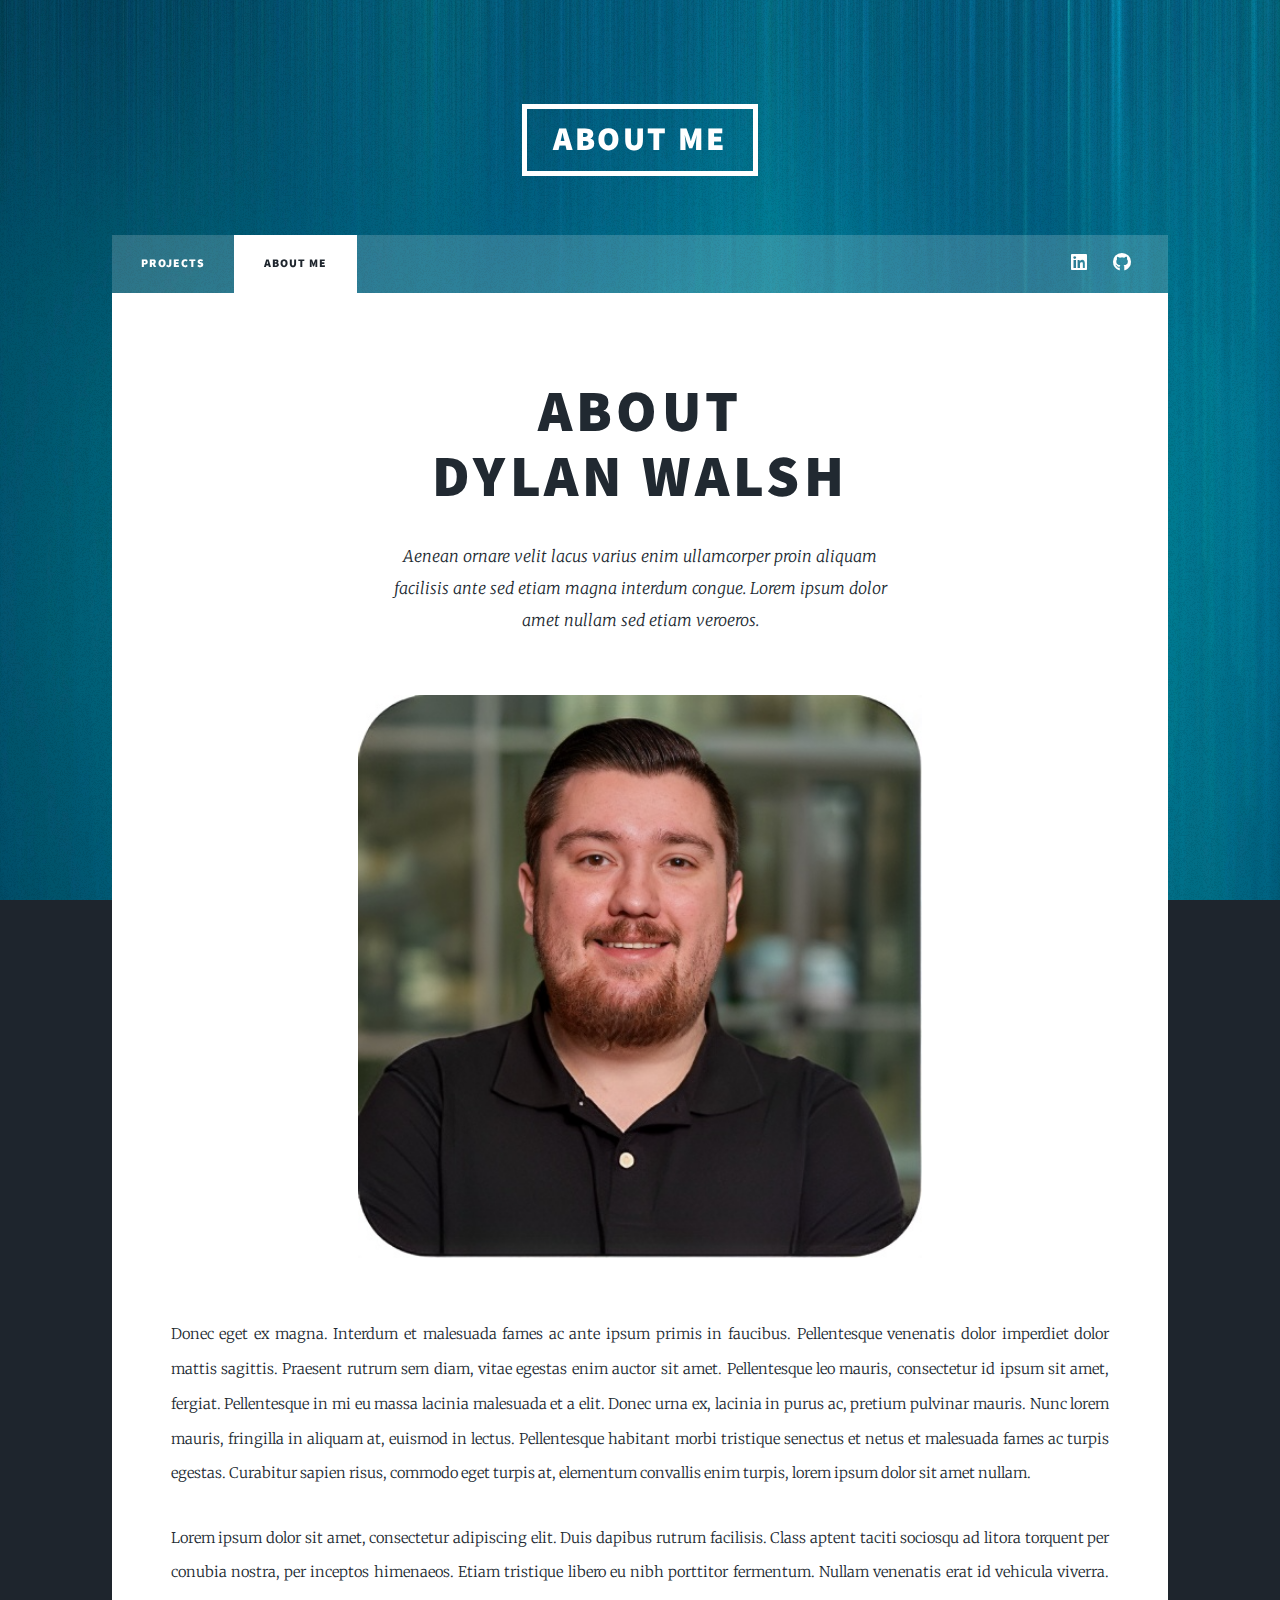
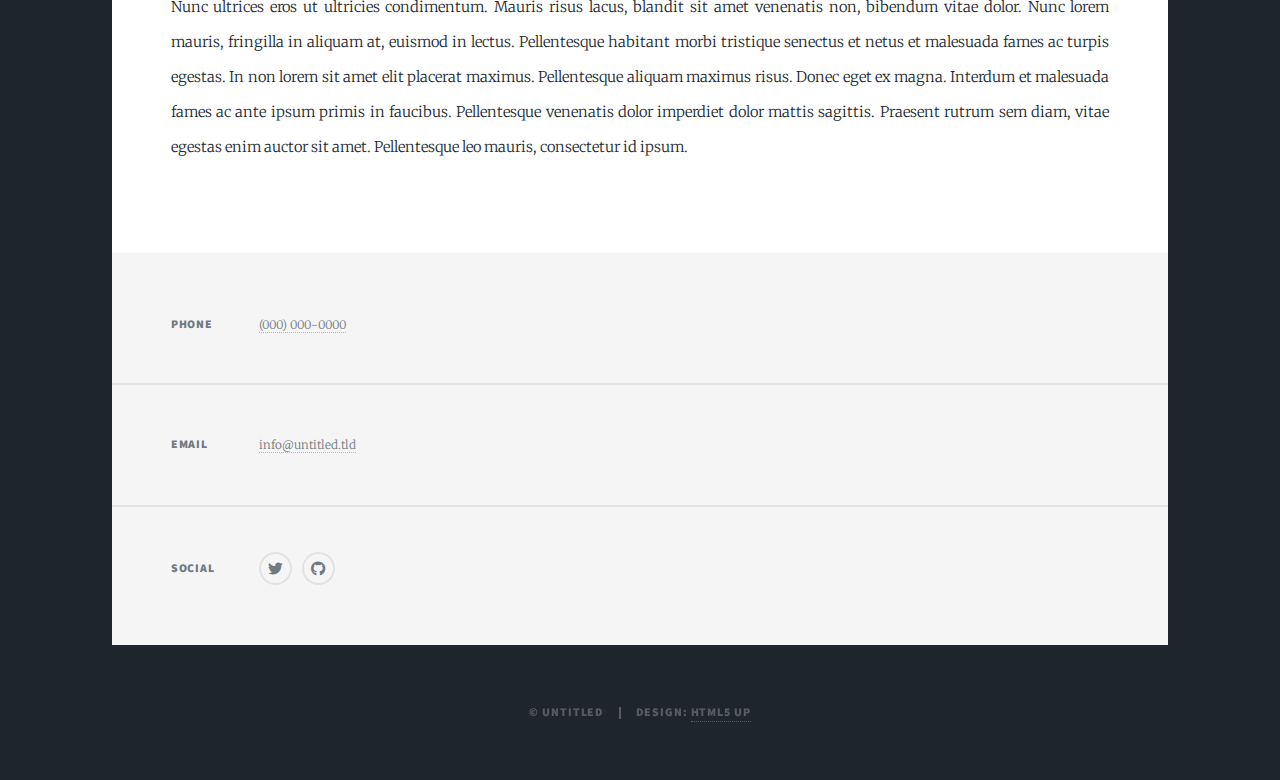
==== commit 6fcec062: "Add files via upload" ====
--- a/generic.html
+++ b/generic.html
@@ -27,7 +27,6 @@
 						<ul class="links">
 							<li><a href="index.html">Projects</a></li>
 							<li class="active"><a href="generic.html">About Me</a></li>
-							<li><a href="elements.html">WIP</a></li>
 						</ul>
 						<ul class="icons">
 							<li><a href="#" class="icon brands fa-linkedin"><span class="label">Linkedin</span></a></li>
@@ -41,13 +40,13 @@
 						<!-- Post -->
 							<section class="post">
 								<header class="major">
-									<h1>This is a<br />
-									Generic Page</h1>
+									<h1>About<br />
+									Dylan Walsh</h1>
 									<p>Aenean ornare velit lacus varius enim ullamcorper proin aliquam<br />
 									facilisis ante sed etiam magna interdum congue. Lorem ipsum dolor<br />
 									amet nullam sed etiam veroeros.</p>
 								</header>
-								<div class="image main"><img src="images/pic01.jpg" alt="" /></div>
+								<div class="image main"><img src="images/profile.png" alt="" /></div>
 								<p>Donec eget ex magna. Interdum et malesuada fames ac ante ipsum primis in faucibus. Pellentesque venenatis dolor imperdiet dolor mattis sagittis. Praesent rutrum sem diam, vitae egestas enim auctor sit amet. Pellentesque leo mauris, consectetur id ipsum sit amet, fergiat. Pellentesque in mi eu massa lacinia malesuada et a elit. Donec urna ex, lacinia in purus ac, pretium pulvinar mauris. Nunc lorem mauris, fringilla in aliquam at, euismod in lectus. Pellentesque habitant morbi tristique senectus et netus et malesuada fames ac turpis egestas. Curabitur sapien risus, commodo eget turpis at, elementum convallis enim turpis, lorem ipsum dolor sit amet nullam.</p>
 								<p>Lorem ipsum dolor sit amet, consectetur adipiscing elit. Duis dapibus rutrum facilisis. Class aptent taciti sociosqu ad litora torquent per conubia nostra, per inceptos himenaeos. Etiam tristique libero eu nibh porttitor fermentum. Nullam venenatis erat id vehicula viverra. Nunc ultrices eros ut ultricies condimentum. Mauris risus lacus, blandit sit amet venenatis non, bibendum vitae dolor. Nunc lorem mauris, fringilla in aliquam at, euismod in lectus. Pellentesque habitant morbi tristique senectus et netus et malesuada fames ac turpis egestas. In non lorem sit amet elit placerat maximus. Pellentesque aliquam maximus risus. Donec eget ex magna. Interdum et malesuada fames ac ante ipsum primis in faucibus. Pellentesque venenatis dolor imperdiet dolor mattis sagittis. Praesent rutrum sem diam, vitae egestas enim auctor sit amet. Pellentesque leo mauris, consectetur id ipsum.</p>
 							</section>
@@ -57,11 +56,6 @@
 				<!-- Footer -->
 					<footer id="footer">
 						<section class="split contact">
-							<section class="alt">
-								<h3>Address</h3>
-								<p>1234 Somewhere Road #87257<br />
-								Nashville, TN 00000-0000</p>
-							</section>
 							<section>
 								<h3>Phone</h3>
 								<p><a href="#">(000) 000-0000</a></p>
--- a/assets/css/main.css
+++ b/assets/css/main.css
@@ -1,10 +1,10 @@
 @import url(fontawesome-all.min.css);
 @import url("https://fonts.googleapis.com/css?family=Merriweather:300,700,300italic,700italic|Source+Sans+Pro:900");
 
-/*
-	Massively by HTML5 UP
-	html5up.net | @ajlkn
-	Free for personal and commercial use under the CCA 3.0 license (html5up.net/license)
+/*
+	Massively by HTML5 UP
+	html5up.net | @ajlkn
+	Free for personal and commercial use under the CCA 3.0 license (html5up.net/license)
 */
 
 html, body, div, span, applet, object,
@@ -2643,7 +2643,9 @@
 			}
 
 			.image.main img {
-				width: 100%;
+				width: 60%;
+				margin-left: auto;
+				margin-right: auto;
 			}
 
 		@media screen and (max-width: 736px) {
@@ -3153,7 +3155,7 @@
 				text-transform: none !important;
 				font-family: 'Font Awesome 5 Free';
 				font-weight: 900;
-			}
+			} 
 
 			.pagination .next:before, .pagination .previous:before {
 				display: inline-block;
@@ -3234,7 +3236,7 @@
 			width: 100%;
 			height: 100%;
 			background-color: #212931;
-			background-image: url("../../images/overlay.png"), linear-gradient(0deg, rgba(0, 0, 0, 0.1), rgba(0, 0, 0, 0.1)), url("../../images/bg.jpg");
+			background-image: url("../../images/overlay.png"), linear-gradient(0deg, rgba(0, 0, 0, 0.1), rgba(0, 0, 0, 0.1)), url("../../images/bg2.jpg");
 			background-size: auto,								auto,														100% auto;
 			background-position: center,								center,														top center;
 			background-repeat: repeat,								no-repeat,													no-repeat;
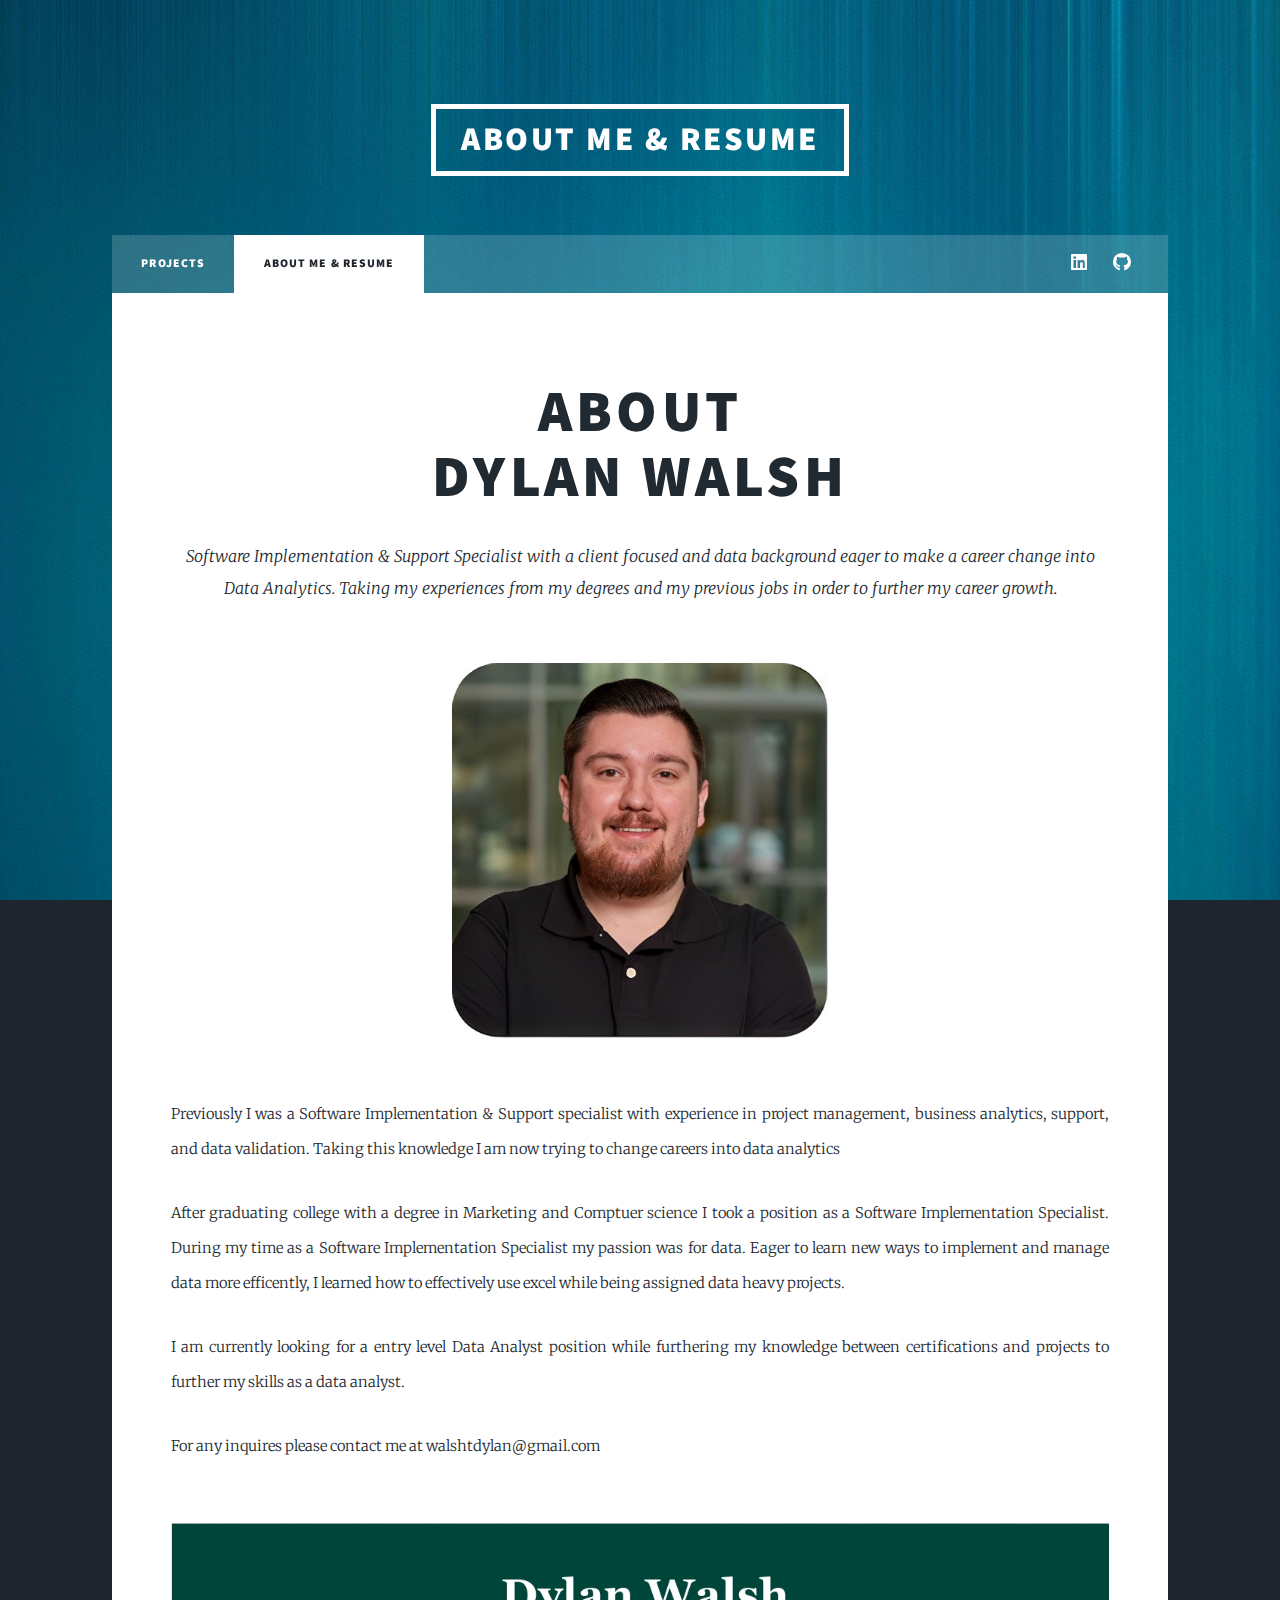
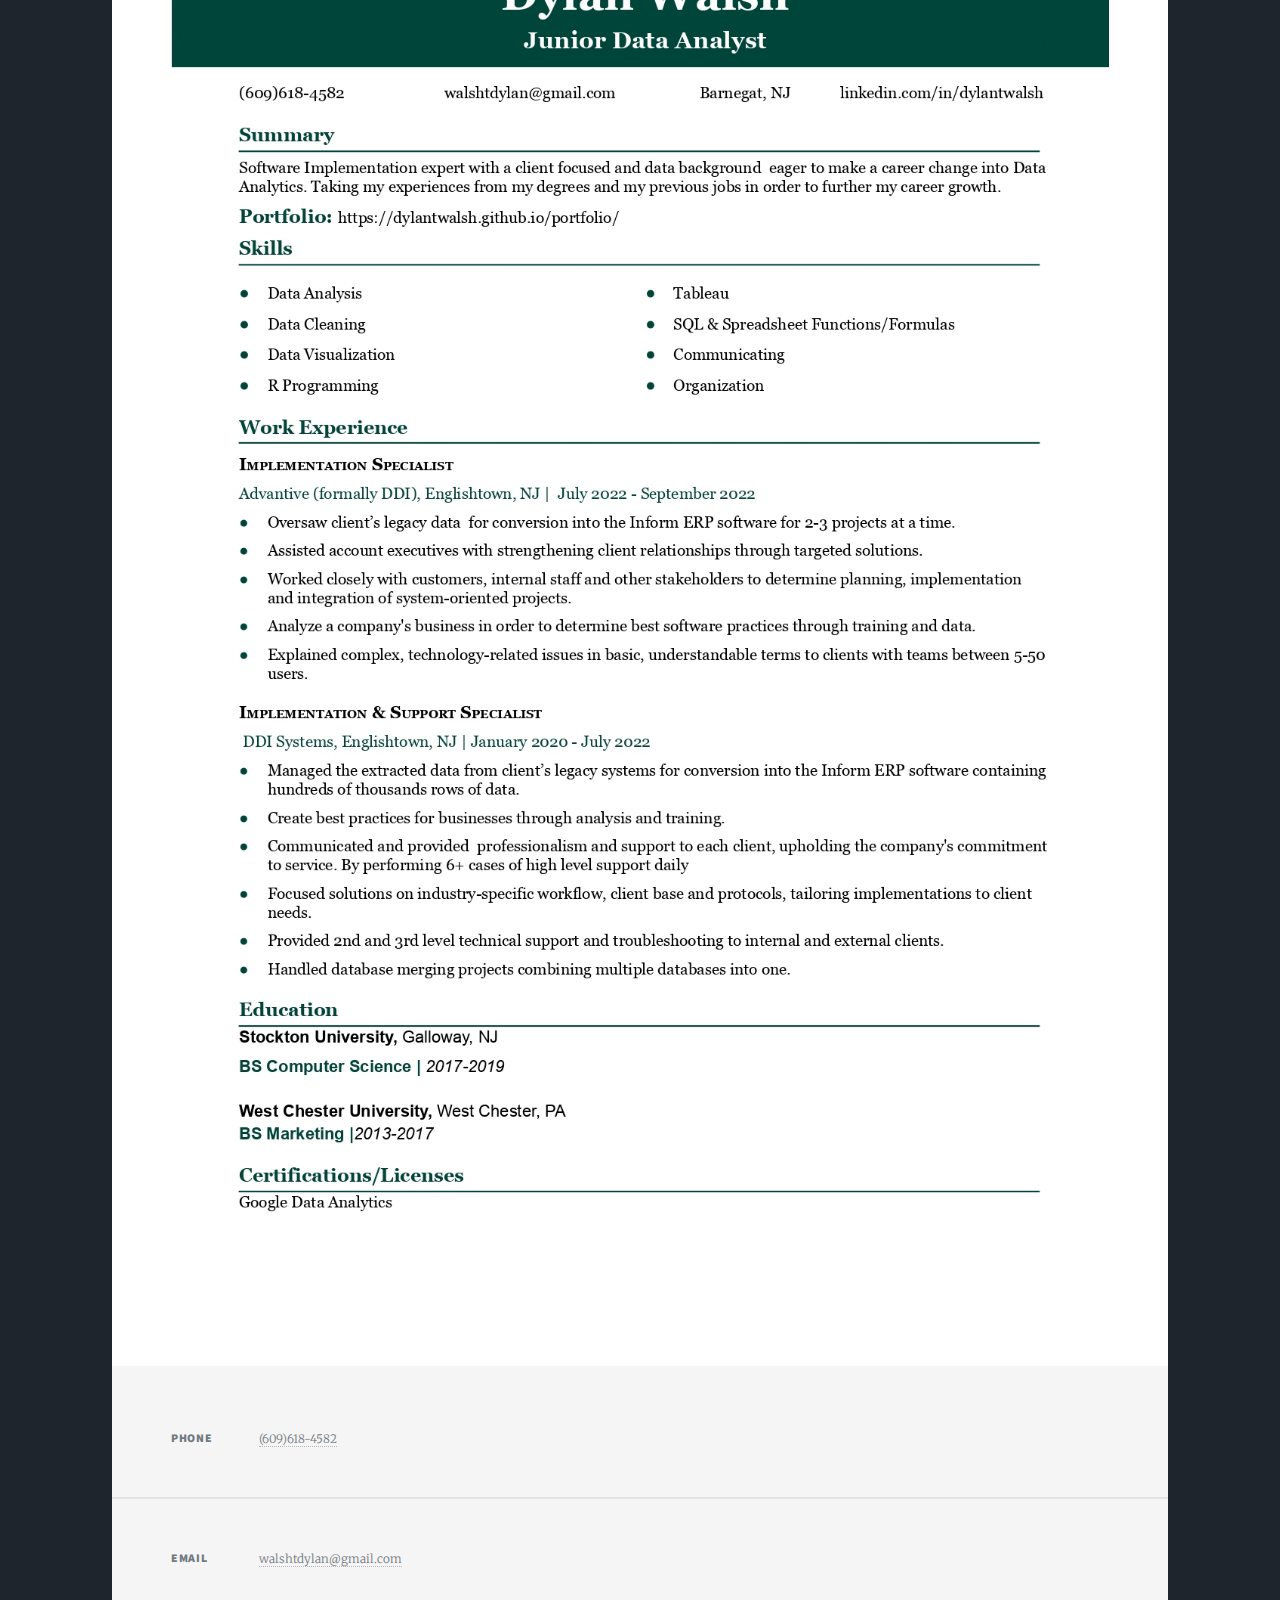
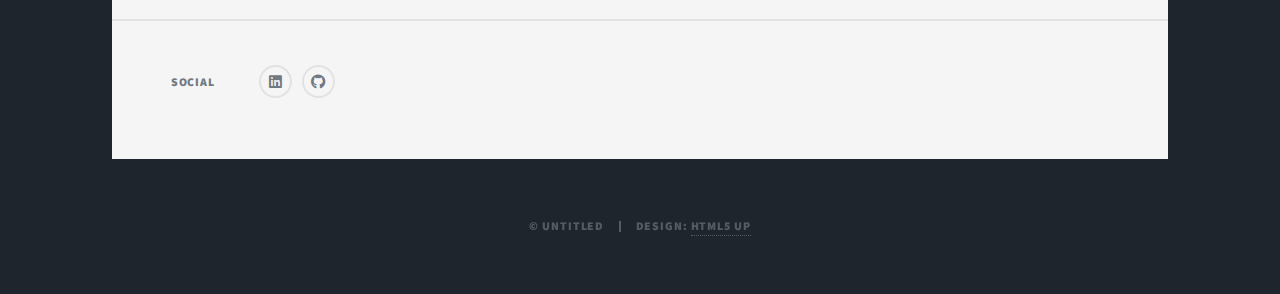
==== commit 02b5d985: "Add files via upload" ====
--- a/generic.html
+++ b/generic.html
@@ -19,18 +19,18 @@
 
 				<!-- Header -->
 					<header id="header">
-						<a href="index.html" class="logo">About Me</a>
+						<a href="index.html" class="logo">About Me & Resume</a>
 					</header>
 
 				<!-- Nav -->
 					<nav id="nav">
 						<ul class="links">
 							<li><a href="index.html">Projects</a></li>
-							<li class="active"><a href="generic.html">About Me</a></li>
+							<li class="active"><a href="generic.html">About Me & Resume</a></li>
 						</ul>
 						<ul class="icons">
-							<li><a href="#" class="icon brands fa-linkedin"><span class="label">Linkedin</span></a></li>
-							<li><a href="#" class="icon brands fa-github"><span class="label">GitHub</span></a></li>
+							<li><a href="https://www.linkedin.com/in/dylantwalsh/" class="icon brands alt fa-linkedin"><span class="label">LinkedIn</span></a></li>
+									<li><a href="https://github.com/DylanTWalsh" class="icon brands alt fa-github"><span class="label">GitHub</span></a></li>
 						</ul>
 					</nav>
 
@@ -42,13 +42,14 @@
 								<header class="major">
 									<h1>About<br />
 									Dylan Walsh</h1>
-									<p>Aenean ornare velit lacus varius enim ullamcorper proin aliquam<br />
-									facilisis ante sed etiam magna interdum congue. Lorem ipsum dolor<br />
-									amet nullam sed etiam veroeros.</p>
+									<p>Software Implementation & Support Specialist with a client focused and data background eager to make a career change into Data Analytics. Taking my experiences from my degrees and my previous jobs in order to further my career growth.<br /></p>
 								</header>
 								<div class="image main"><img src="images/profile.png" alt="" /></div>
-								<p>Donec eget ex magna. Interdum et malesuada fames ac ante ipsum primis in faucibus. Pellentesque venenatis dolor imperdiet dolor mattis sagittis. Praesent rutrum sem diam, vitae egestas enim auctor sit amet. Pellentesque leo mauris, consectetur id ipsum sit amet, fergiat. Pellentesque in mi eu massa lacinia malesuada et a elit. Donec urna ex, lacinia in purus ac, pretium pulvinar mauris. Nunc lorem mauris, fringilla in aliquam at, euismod in lectus. Pellentesque habitant morbi tristique senectus et netus et malesuada fames ac turpis egestas. Curabitur sapien risus, commodo eget turpis at, elementum convallis enim turpis, lorem ipsum dolor sit amet nullam.</p>
-								<p>Lorem ipsum dolor sit amet, consectetur adipiscing elit. Duis dapibus rutrum facilisis. Class aptent taciti sociosqu ad litora torquent per conubia nostra, per inceptos himenaeos. Etiam tristique libero eu nibh porttitor fermentum. Nullam venenatis erat id vehicula viverra. Nunc ultrices eros ut ultricies condimentum. Mauris risus lacus, blandit sit amet venenatis non, bibendum vitae dolor. Nunc lorem mauris, fringilla in aliquam at, euismod in lectus. Pellentesque habitant morbi tristique senectus et netus et malesuada fames ac turpis egestas. In non lorem sit amet elit placerat maximus. Pellentesque aliquam maximus risus. Donec eget ex magna. Interdum et malesuada fames ac ante ipsum primis in faucibus. Pellentesque venenatis dolor imperdiet dolor mattis sagittis. Praesent rutrum sem diam, vitae egestas enim auctor sit amet. Pellentesque leo mauris, consectetur id ipsum.</p>
+								<p>Previously I was a Software Implementation & Support specialist with experience in project management, business analytics, support, and data validation. Taking this knowledge I am now trying to change careers into data analytics</p>
+								<p>After graduating college with a degree in Marketing and Comptuer science I took a position as a Software Implementation Specialist. During my time as a Software Implementation Specialist my passion was for data. Eager to learn new ways to implement and manage data more efficently, I learned how to effectively use excel while being assigned data heavy projects.</p>
+								<p>I am currently looking for a entry level Data Analyst position while furthering my knowledge between certifications and projects to further my skills as a data analyst.</p>
+								<p>For any inquires please contact me at walshtdylan@gmail.com</p>
+								<div class="image resume"><img src="images/DylanWalshResume.jpg" alt="" /></div>
 							</section>
 
 					</div>
@@ -58,17 +59,17 @@
 						<section class="split contact">
 							<section>
 								<h3>Phone</h3>
-								<p><a href="#">(000) 000-0000</a></p>
+								<p><a href="#">(609)618-4582</a></p>
 							</section>
 							<section>
 								<h3>Email</h3>
-								<p><a href="#">info@untitled.tld</a></p>
+								<p><a href="#">walshtdylan@gmail.com</a></p>
 							</section>
 							<section>
 								<h3>Social</h3>
 								<ul class="icons alt">
-									<li><a href="#" class="icon brands alt fa-twitter"><span class="label">Twitter</span></a></li>
-									<li><a href="#" class="icon brands alt fa-github"><span class="label">GitHub</span></a></li>
+									<li><a href="https://www.linkedin.com/in/dylantwalsh/" class="icon brands alt fa-linkedin"><span class="label">LinkedIn</span></a></li>
+									<li><a href="https://github.com/DylanTWalsh" class="icon brands alt fa-github"><span class="label">GitHub</span></a></li>
 								</ul>
 							</section>
 						</section>
--- a/assets/css/main.css
+++ b/assets/css/main.css
@@ -2643,10 +2643,27 @@
 			}
 
 			.image.main img {
-				width: 60%;
+				width: 40%;
 				margin-left: auto;
 				margin-right: auto;
 			}
+
+		.image.resume {
+			display: block;
+			margin: 4rem 0;
+			width: 100%;
+		}
+
+			.image.resume:first-child {
+				margin-top: 0;
+			}
+
+			.image.resume img {
+				width: 100%;
+				margin-left: auto;
+				margin-right: auto;
+			}
+			
 
 		@media screen and (max-width: 736px) {
 
